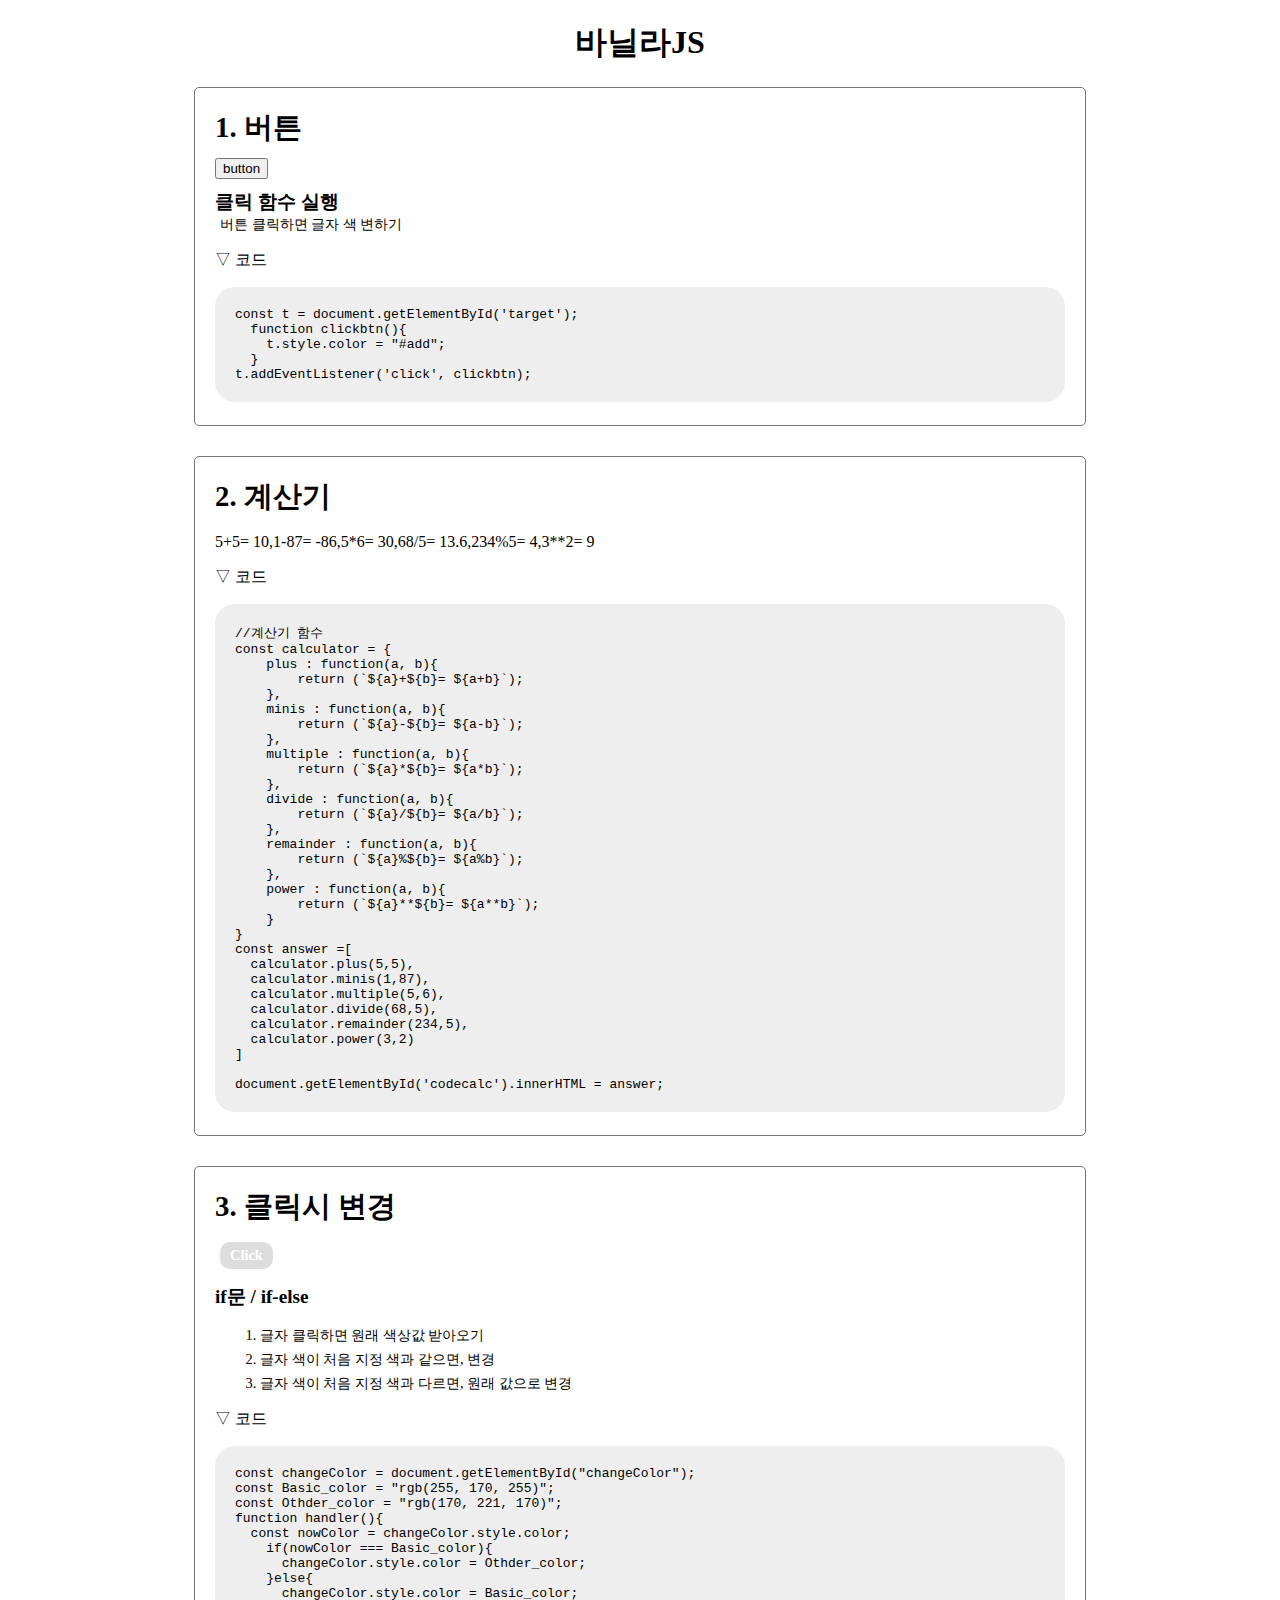
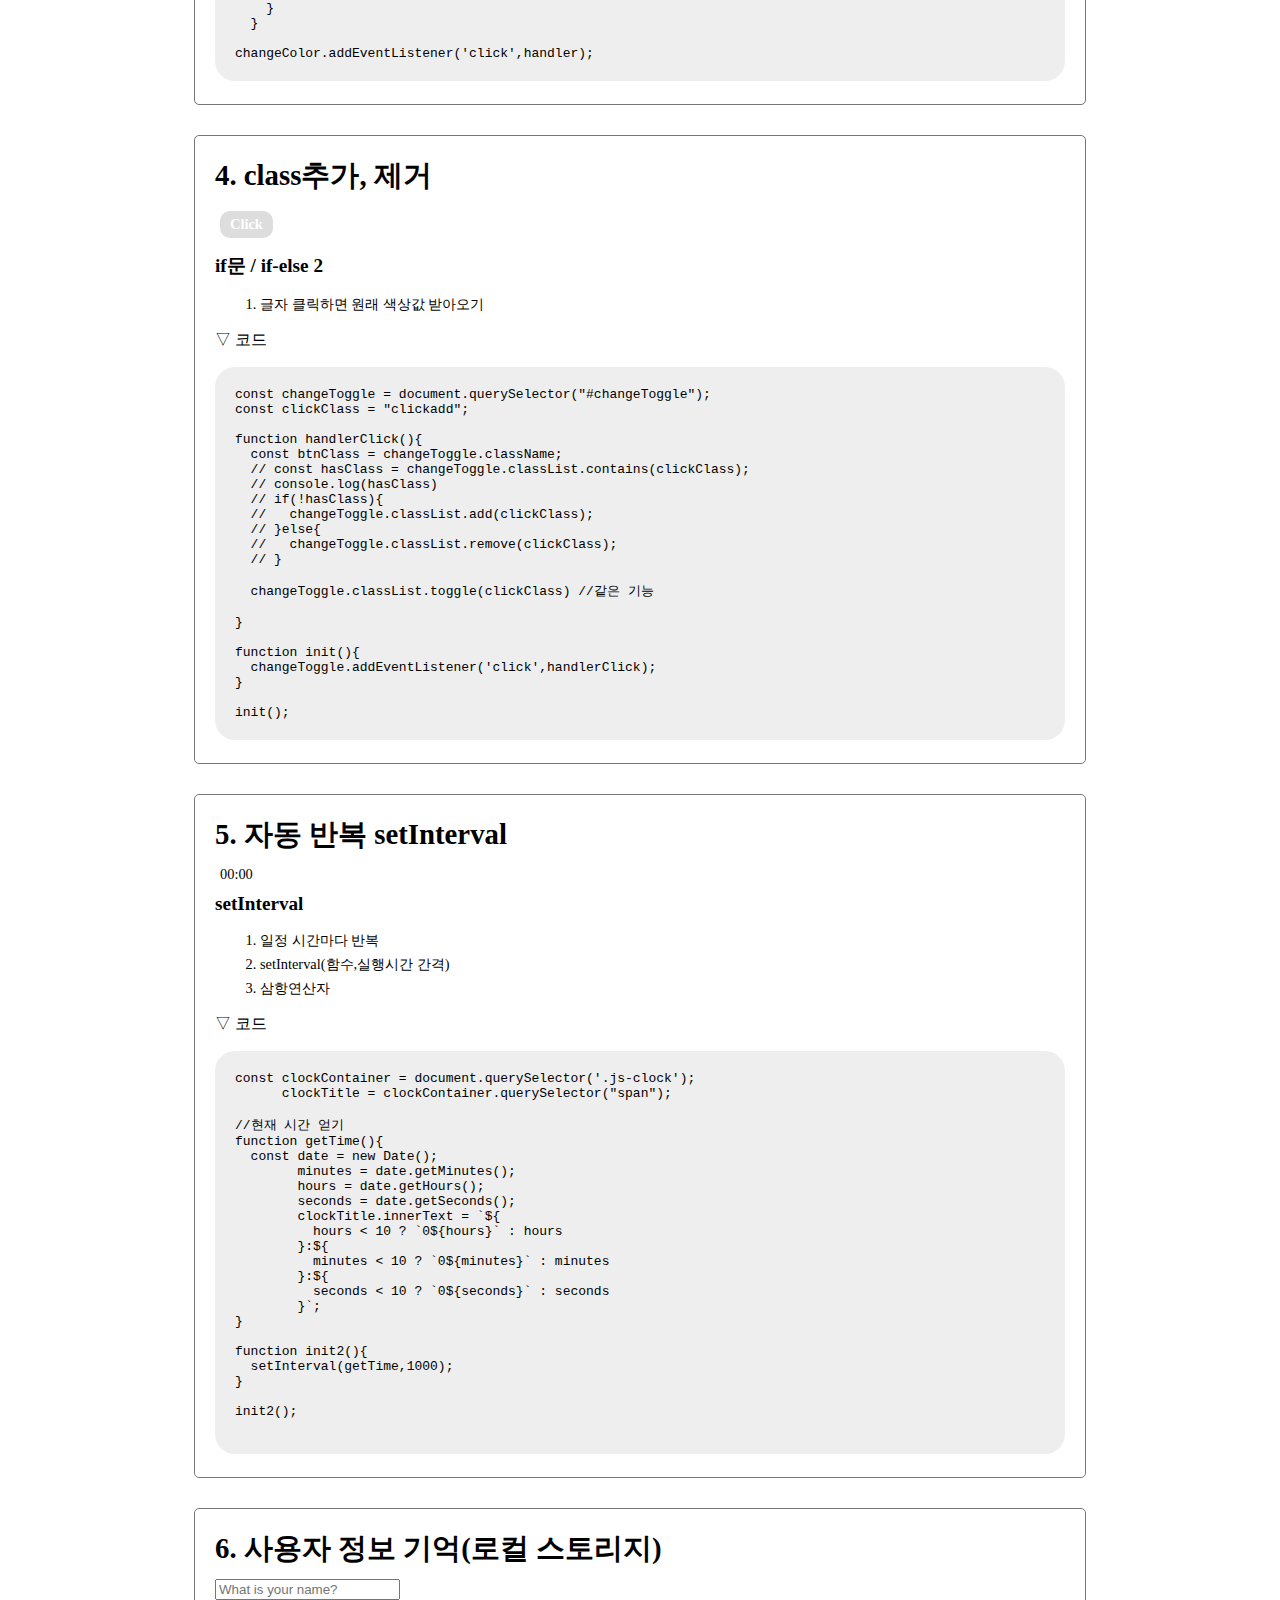
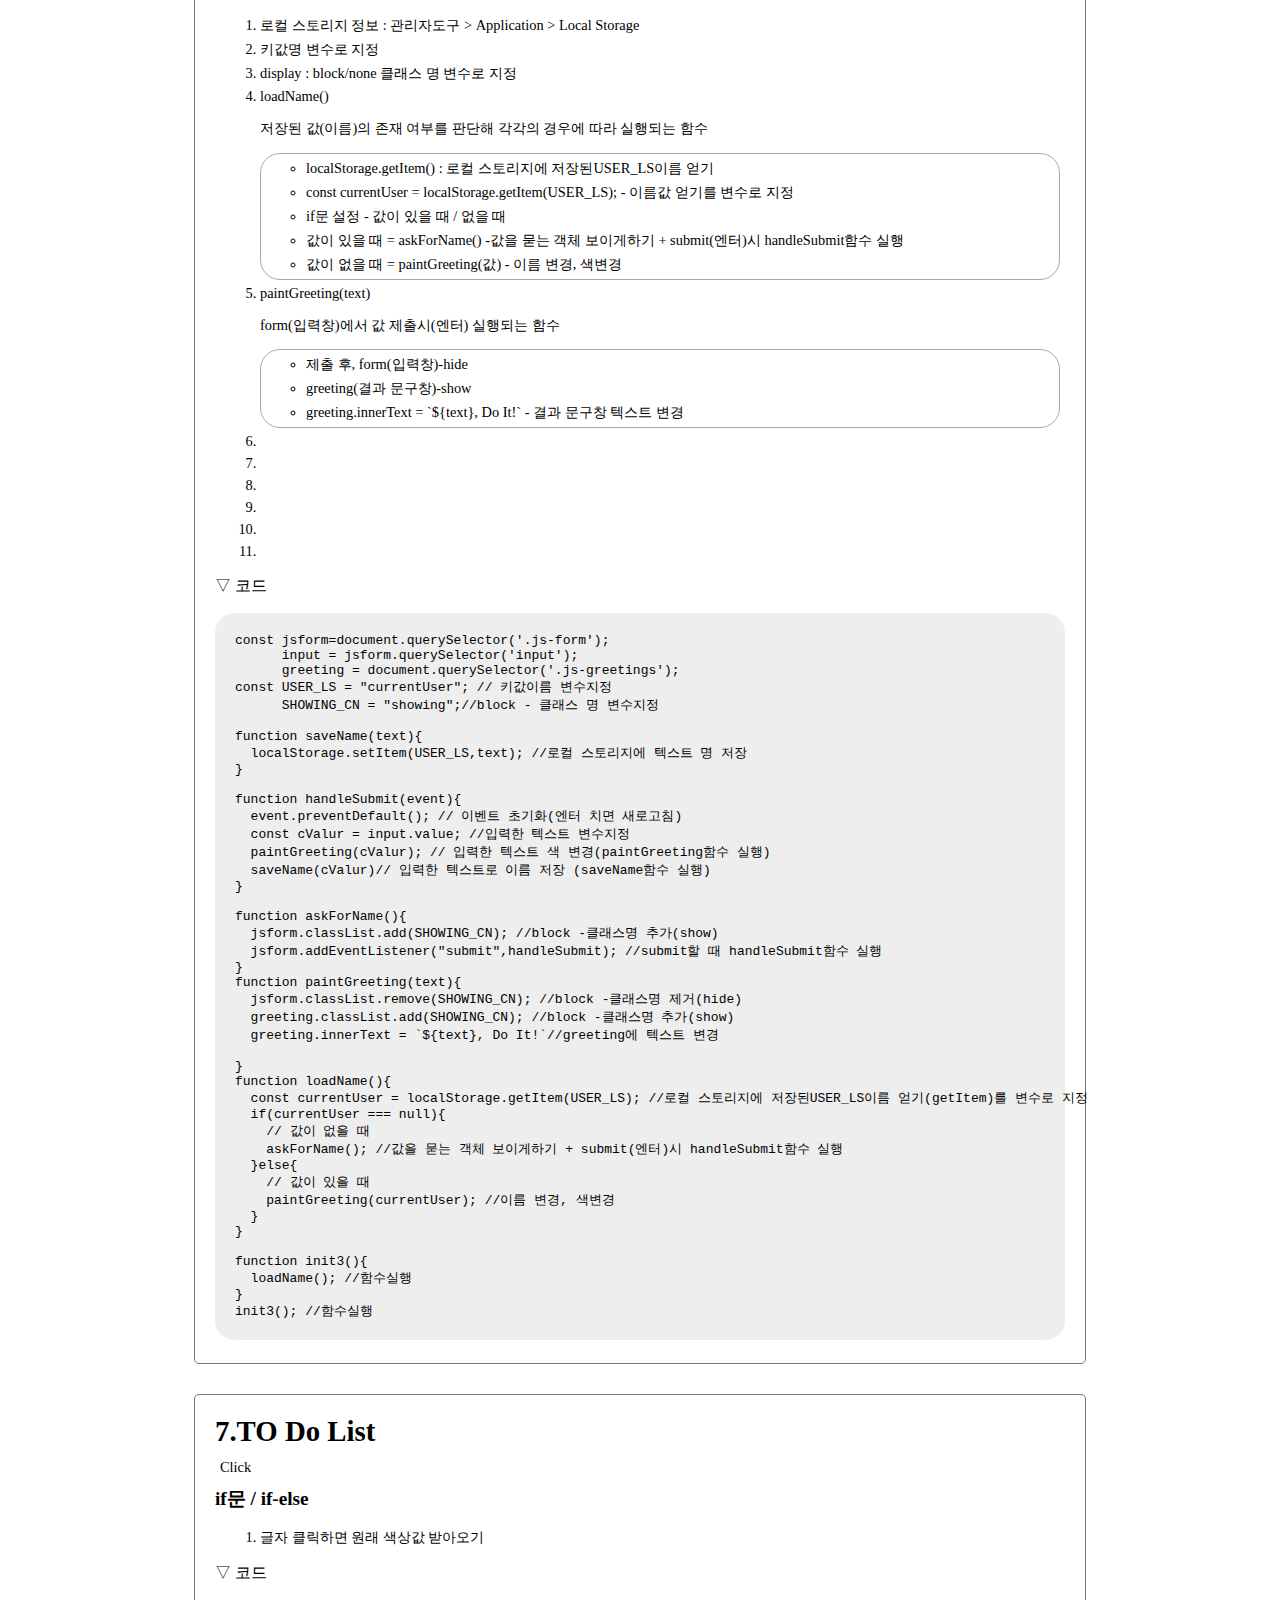
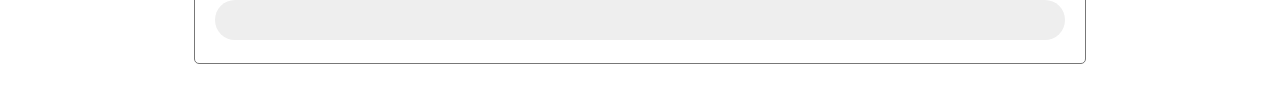
==== Theory/nomad_theory.html @ 15ff44de "thory add" ====
<!DOCTYPE html>
<html lang="en">
<head>
  <meta charset="UTF-8">
  <meta name="viewport" content="width=device-width, initial-scale=1.0">
  <title>바닐라JS - 노마드</title>
  <style>
    h1{text-align: center;}
    .box{max-width:850px; margin:auto; border:1px solid #777; padding:10px 20px; border-radius: 5px; margin-bottom:30px;}
    .box h2{font-size:1.8rem; margin:10px 0;}
    /* .box p{font-weight: bold; font-size:1.3rem} */
    .box span,.box li{font-size:0.9rem; margin:5px;}
    .box p.note{font-weight:bold;font-size:1.2rem; margin:10px 0 0;}
    .hideSlide{height:auto; transition:all .5s ease;}
    .hideSlide.hide{height:0; overflow: hidden;}
    .hideSlide pre{padding:20px; background-color:#eee; border-radius: 20px;}
    .btn{display:inline-block; padding:5px 10px;font-weight:bold; color:#fff; cursor:pointer; border-radius: 10px; background-color:#ddd; transition: all .5s ease;}
    .clickadd{background-color:#f76;}
    .form,.greetings{display:none;}
    .showing{display:block;}
    
  </style>
</head>
<body>
<h1>바닐라JS</h1>
<div class="box">
  <h2>1. 버튼</h2>
  <input type="button" id="target" value="button" />
  <p class="note">클릭 함수 실행</p>
  <span>버튼 클릭하면 글자 색 변하기</span>
  <p class="slideToggle">▽ 코드</p>
  <div class="hideSlide">
    <pre>
const t = document.getElementById('target');
  function clickbtn(){
    t.style.color = "#add";
  }
t.addEventListener('click', clickbtn);</pre>
  </div>
</div>
<div class="box">
  <h2>2. 계산기</h2>
  <!-- <div style="max-width:117px; padding:0 15px; border:1px solid #aaa; border-radius: 10px; box-sizing: border-box;">
    <p>
      <input type="button" value="1" class="calbtn calcul1">
      <input type="button" value="2" class="calbtn calcul2">
      <input type="button" value="3" class="calbtn calcul3"><br/>
      <input type="button" value="4" class="calbtn calcul4">
      <input type="button" value="5" class="calbtn calcul5">
      <input type="button" value="6" class="calbtn calcul6"><br/>
      <input type="button" value="7" class="calbtn calcul7">
      <input type="button" value="8" class="calbtn calcul8">
      <input type="button" value="9" class="calbtn calcul9"><br/>
      <input type="button" value="0" class="calbtn calcul0"><br/>
      <input type="text" class="caltext" style="width:74px;">
    </p>
  </div> -->
  <p id="codecalc">test</p>
  <p class="slideToggle">▽ 코드</p>
  <div class="hideSlide">
    <pre>
//계산기 함수
const calculator = {
    plus : function(a, b){
        return (`${a}+${b}= ${a+b}`);
    },
    minis : function(a, b){
        return (`${a}-${b}= ${a-b}`);
    },
    multiple : function(a, b){
        return (`${a}*${b}= ${a*b}`);
    },
    divide : function(a, b){
        return (`${a}/${b}= ${a/b}`);
    },
    remainder : function(a, b){
        return (`${a}%${b}= ${a%b}`);
    },
    power : function(a, b){
        return (`${a}**${b}= ${a**b}`);
    }
}
const answer =[
  calculator.plus(5,5),
  calculator.minis(1,87),
  calculator.multiple(5,6),
  calculator.divide(68,5),
  calculator.remainder(234,5),
  calculator.power(3,2)
]

document.getElementById('codecalc').innerHTML = answer;</pre>
  </div>
</div>
<div class="box">
  <h2>3. 클릭시 변경</h2>
  <span id="changeColor" class="btn">Click</span>
  <p class="note">if문 / if-else</p>
  <ol>
    <li>글자 클릭하면 원래 색상값 받아오기</li>
    <li>글자 색이 처음 지정 색과 같으면, 변경</li>
    <li>글자 색이 처음 지정 색과 다르면, 원래 값으로 변경</li>
  </ol>
  <p class="slideToggle">▽ 코드</p>
  <div class="hideSlide">
    <pre>
const changeColor = document.getElementById("changeColor");
const Basic_color = "rgb(255, 170, 255)";
const Othder_color = "rgb(170, 221, 170)";
function handler(){
  const nowColor = changeColor.style.color;
    if(nowColor === Basic_color){
      changeColor.style.color = Othder_color;
    }else{
      changeColor.style.color = Basic_color;
    }
  }
  
changeColor.addEventListener('click',handler);</pre>
  </div>
</div>
<div class="box">
  <h2>4. class추가, 제거</h2>
  <span id="changeToggle" class="btn">Click</span>
  <p class="note">if문 / if-else 2 </p>
  <ol>
    <li>글자 클릭하면 원래 색상값 받아오기</li>
  </ol>
  <p class="slideToggle">▽ 코드</p>
  <div class="hideSlide">
    <pre>
const changeToggle = document.querySelector("#changeToggle");
const clickClass = "clickadd";

function handlerClick(){
  const btnClass = changeToggle.className;
  // const hasClass = changeToggle.classList.contains(clickClass);
  // console.log(hasClass)
  // if(!hasClass){
  //   changeToggle.classList.add(clickClass);
  // }else{
  //   changeToggle.classList.remove(clickClass);
  // }

  changeToggle.classList.toggle(clickClass) //같은 기능

}

function init(){
  changeToggle.addEventListener('click',handlerClick);
}

init();</pre>
  </div>
</div>
<div class="box js-clock">
  <h2>5. 자동 반복 setInterval</h2>
  <span class="js-clock">00:00</span>
  <p class="note">setInterval </p>
  <ol>
    <li>일정 시간마다 반복</li>
    <li>setInterval(함수,실행시간 간격)</li>
    <li>삼항연산자</li>
  </ol>
  <p class="slideToggle">▽ 코드</p>
  <div class="hideSlide">
    <pre>
const clockContainer = document.querySelector('.js-clock');
      clockTitle = clockContainer.querySelector("span");

//현재 시간 얻기
function getTime(){
  const date = new Date();
        minutes = date.getMinutes();
        hours = date.getHours();
        seconds = date.getSeconds();
        clockTitle.innerText = `${
          hours < 10 ? `0${hours}` : hours
        }:${
          minutes < 10 ? `0${minutes}` : minutes
        }:${
          seconds < 10 ? `0${seconds}` : seconds
        }`;
}

function init2(){
  setInterval(getTime,1000);
}

init2();

</pre>
  </div>
</div>
<div class="box">
  <h2>6. 사용자 정보 기억(로컬 스토리지)</h2>
    <form class="js-form form">
      <input type="text" placeholder="What is your name?">
    </form>
    <h4 class="js-greetings greetings">t</h4>
  <ol>
    <li>로컬 스토리지 정보 : 관리자도구 > Application > Local Storage</li>
    <li>키값명 변수로 지정</li>
    <li>display : block/none 클래스 명 변수로 지정</li>
    <li>loadName()
      <p>저장된 값(이름)의 존재 여부를 판단해 각각의 경우에 따라 실행되는 함수</p>
      <ul style="border:1px solid #aaa; border-radius: 20px;">
        <li>localStorage.getItem() : 로컬 스토리지에 저장된USER_LS이름 얻기</li>
        <li>const currentUser = localStorage.getItem(USER_LS); - 이름값 얻기를 변수로 지정</li>
        <li>if문 설정 - 값이 있을 때 / 없을 때</li>
        <li>값이 있을 때 = askForName() -값을 묻는 객체 보이게하기 + submit(엔터)시 handleSubmit함수 실행</li>
        <li>값이 없을 때 = paintGreeting(값) - 이름 변경, 색변경 </li>
      </ul>
    </li>
    <li> paintGreeting(text)
      <p>form(입력창)에서 값 제출시(엔터) 실행되는 함수</p>
      <ul style="border:1px solid #aaa; border-radius: 20px;">
        <li>제출 후, form(입력창)-hide</li>
        <li> greeting(결과 문구창)-show</li>
        <li>greeting.innerText = `${text}, Do It!` - 결과 문구창 텍스트 변경</li>
      </ul>
    </li>
    <li></li>
    <li></li>
    <li></li>
    <li></li>
    <li></li>
    <li></li>
  </ol>
  <p class="slideToggle">▽ 코드</p>
  <div class="hideSlide">
    <pre>
const jsform=document.querySelector('.js-form');
      input = jsform.querySelector('input');
      greeting = document.querySelector('.js-greetings');
const USER_LS = "currentUser"; // 키값이름 변수지정
      SHOWING_CN = "showing";//block - 클래스 명 변수지정

function saveName(text){
  localStorage.setItem(USER_LS,text); //로컬 스토리지에 텍스트 명 저장
}

function handleSubmit(event){
  event.preventDefault(); // 이벤트 초기화(엔터 치면 새로고침)
  const cValur = input.value; //입력한 텍스트 변수지정
  paintGreeting(cValur); // 입력한 텍스트 색 변경(paintGreeting함수 실행)
  saveName(cValur)// 입력한 텍스트로 이름 저장 (saveName함수 실행)
}     

function askForName(){
  jsform.classList.add(SHOWING_CN); //block -클래스명 추가(show)
  jsform.addEventListener("submit",handleSubmit); //submit할 때 handleSubmit함수 실행
}
function paintGreeting(text){
  jsform.classList.remove(SHOWING_CN); //block -클래스명 제거(hide)
  greeting.classList.add(SHOWING_CN); //block -클래스명 추가(show)
  greeting.innerText = `${text}, Do It!`//greeting에 텍스트 변경

}
function loadName(){
  const currentUser = localStorage.getItem(USER_LS); //로컬 스토리지에 저장된USER_LS이름 얻기(getItem)를 변수로 지정
  if(currentUser === null){
    // 값이 없을 때
    askForName(); //값을 묻는 객체 보이게하기 + submit(엔터)시 handleSubmit함수 실행
  }else{
    // 값이 있을 때
    paintGreeting(currentUser); //이름 변경, 색변경
  }
}

function init3(){
  loadName(); //함수실행
}
init3(); //함수실행
</pre>
  </div>
</div>
<div class="box">
  <h2>7.TO Do List</h2>
  <span>Click</span>
  <p class="note">if문 / if-else</p>
  <ol>
    <li>글자 클릭하면 원래 색상값 받아오기</li>
  </ol>
  <p class="slideToggle">▽ 코드</p>
  <div class="hideSlide">
    <pre>
</pre>
  </div>
</div>
<script>
// 1. 버튼 함수
const t = document.getElementById('target');
  function clickbtn(){
      t.style.color = "#add";
  }
  t.addEventListener('click', clickbtn);

// 2. 계산기 함수
const calculator = {
    plus : function(a, b){
        return (`${a}+${b}= ${a+b}`);
    },
    minis : function(a, b){
        return (`${a}-${b}= ${a-b}`);
    },
    multiple : function(a, b){
        return (`${a}*${b}= ${a*b}`);
    },
    divide : function(a, b){
        return (`${a}/${b}= ${a/b}`);
    },
    remainder : function(a, b){
        return (`${a}%${b}= ${a%b}`);
    },
    power : function(a, b){
        return (`${a}**${b}= ${a**b}`);
    }
}
// const calbtn = document.getElementsByClassName('calbtn')
// const caltext = document.getElementsByClassName('caltext')
//   function calculClick(){
//     console.log('test')
//   }
// calbtn.addEventListener('click',calculClick);
const answer =[
  calculator.plus(5,5),
  calculator.minis(1,87),
  calculator.multiple(5,6),
  calculator.divide(68,5),
  calculator.remainder(234,5),
  calculator.power(3,2)
]
document.getElementById('codecalc').innerHTML = answer;
//prompt 조건문
// const question = prompt("How old are you?");
// if(question > 19){
//   alert("ok");
// }else{
//   alert("no");
// }

// 3. if문 함수
const changeColor = document.getElementById("changeColor");
const Basic_color = "rgb(51, 90, 219)";
const Othder_color = "rgb(255, 152, 0)";
function handler(){
    const nowColor = changeColor.style.backgroundColor;
    if(nowColor === Basic_color){
      changeColor.style.backgroundColor = Othder_color;
    }else{
      changeColor.style.backgroundColor = Basic_color;
    }
  }
changeColor.addEventListener('click',handler);

// 4. 클래스추가
const changeToggle = document.querySelector("#changeToggle");
const clickClass = "clickadd";

function handlerClick(){
  const btnClass = changeToggle.className;
  // const hasClass = changeToggle.classList.contains(clickClass);
  // console.log(hasClass)
  // if(!hasClass){
  //   changeToggle.classList.add(clickClass);
  // }else{
  //   changeToggle.classList.remove(clickClass);
  // }
  changeToggle.classList.toggle(clickClass); //같은 기능
}

function init(){
  changeToggle.addEventListener('click',handlerClick);
}
init();

// 5. 시계
const clockContainer = document.querySelector('.js-clock');
      clockTitle = clockContainer.querySelector("span");
      //현재 시간 얻기
function getTime(){
  const date = new Date();
        minutes = date.getMinutes();
        hours = date.getHours();
        seconds = date.getSeconds();
        clockTitle.innerText = `${
          hours < 10 ? `0${hours}` : hours
        }:${
          minutes < 10 ? `0${minutes}` : minutes
        }:${
          seconds < 10 ? `0${seconds}` : seconds
        }`;
}      

function init2(){
  setInterval(getTime,1000);
}
init2();

// 6. 사용자 정보 기억
const jsform=document.querySelector('.js-form');
      input = jsform.querySelector('input');
      greeting = document.querySelector('.js-greetings');
const USER_LS = "currentUser"; // 키값이름
      SHOWING_CN = "showing";

function saveName(text){
  localStorage.setItem(USER_LS,text)
}

function handleSubmit(event){
  event.preventDefault();
  const cValur = input.value;
  paintGreeting(cValur);
  saveName(cValur)
}
function askForName(){
  jsform.classList.add(SHOWING_CN);
  jsform.addEventListener("submit",handleSubmit);
}
function paintGreeting(text){
  jsform.classList.remove(SHOWING_CN);
  greeting.classList.add(SHOWING_CN);
  greeting.innerText = `${text}, Do It!`

}
function loadName(){
  const currentUser = localStorage.getItem(USER_LS);
  if(currentUser === null){
    // 값이 없을 때
    askForName();
    console.log('test')
  }else{
    // 값이 있을 때
    paintGreeting(currentUser);
    console.log('2')
  }
}

function init3(){
  loadName()
}
init3();

</script>
</body>
</html>
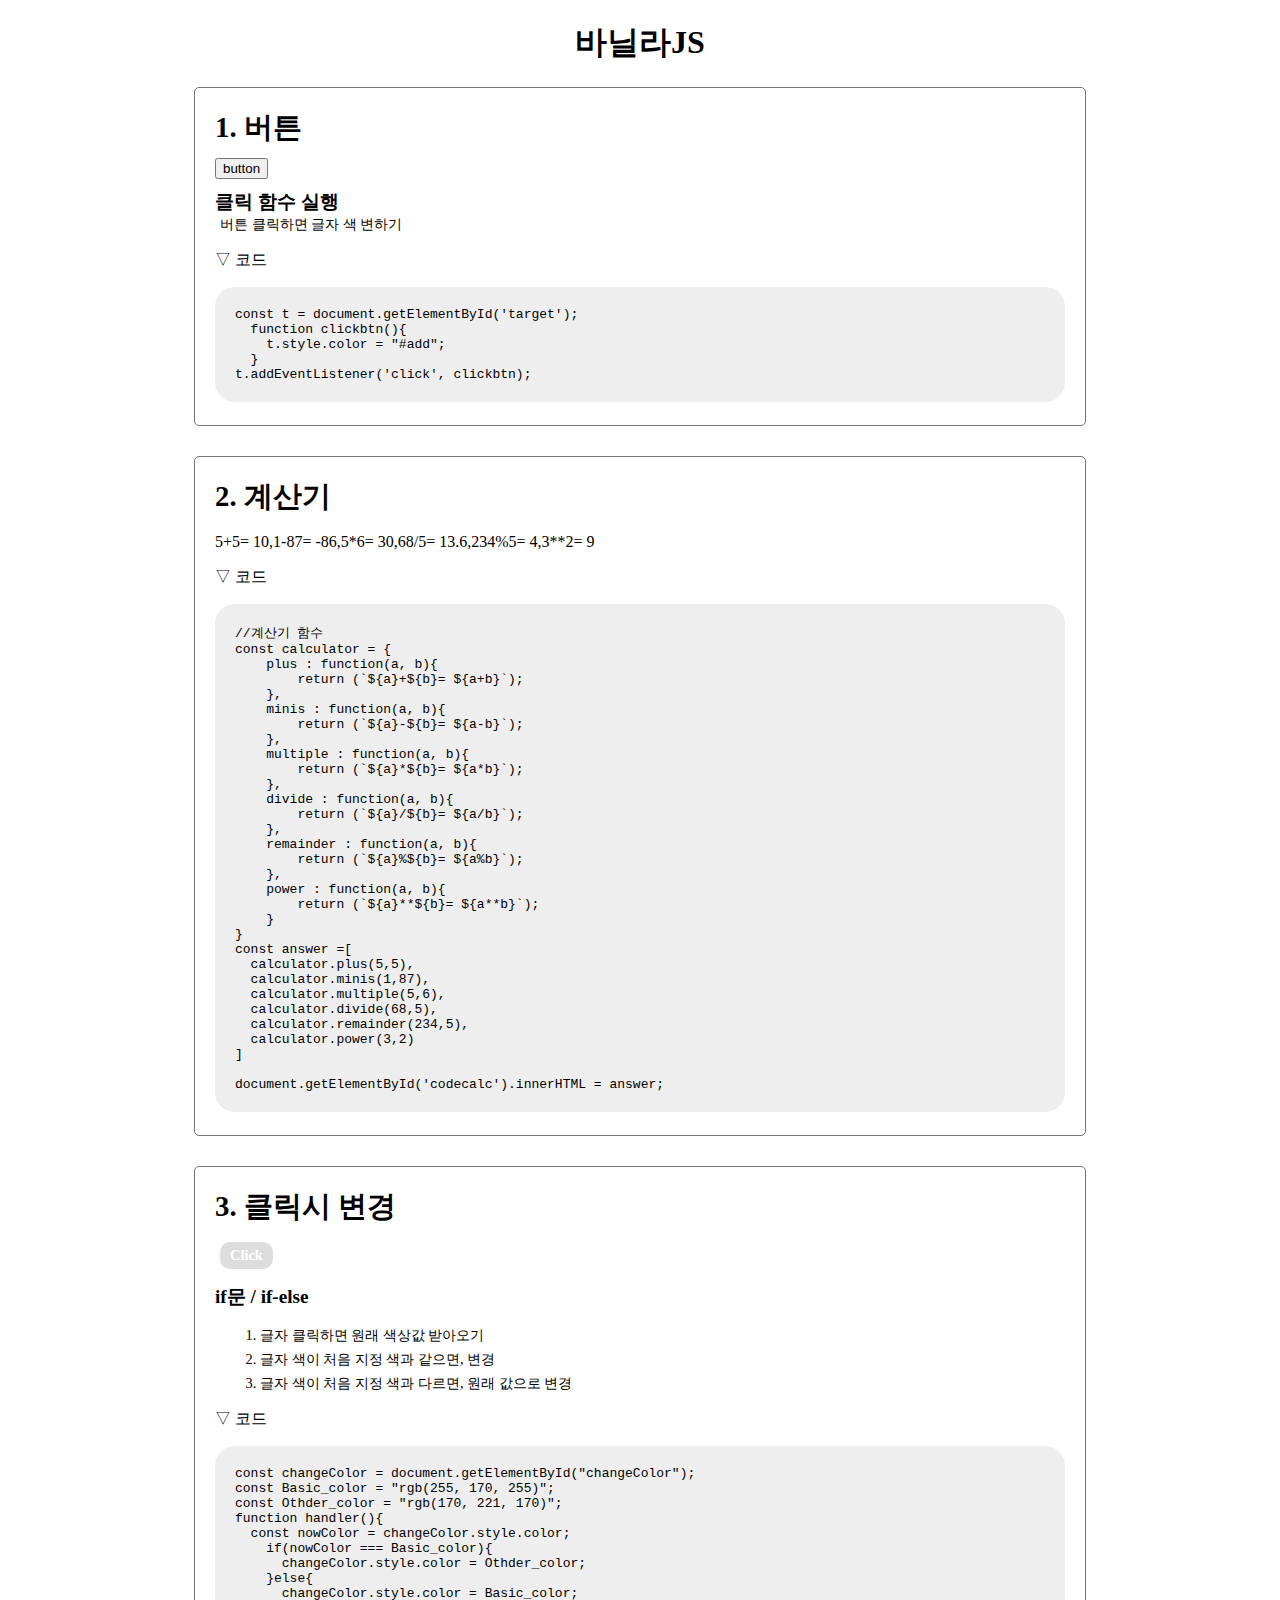
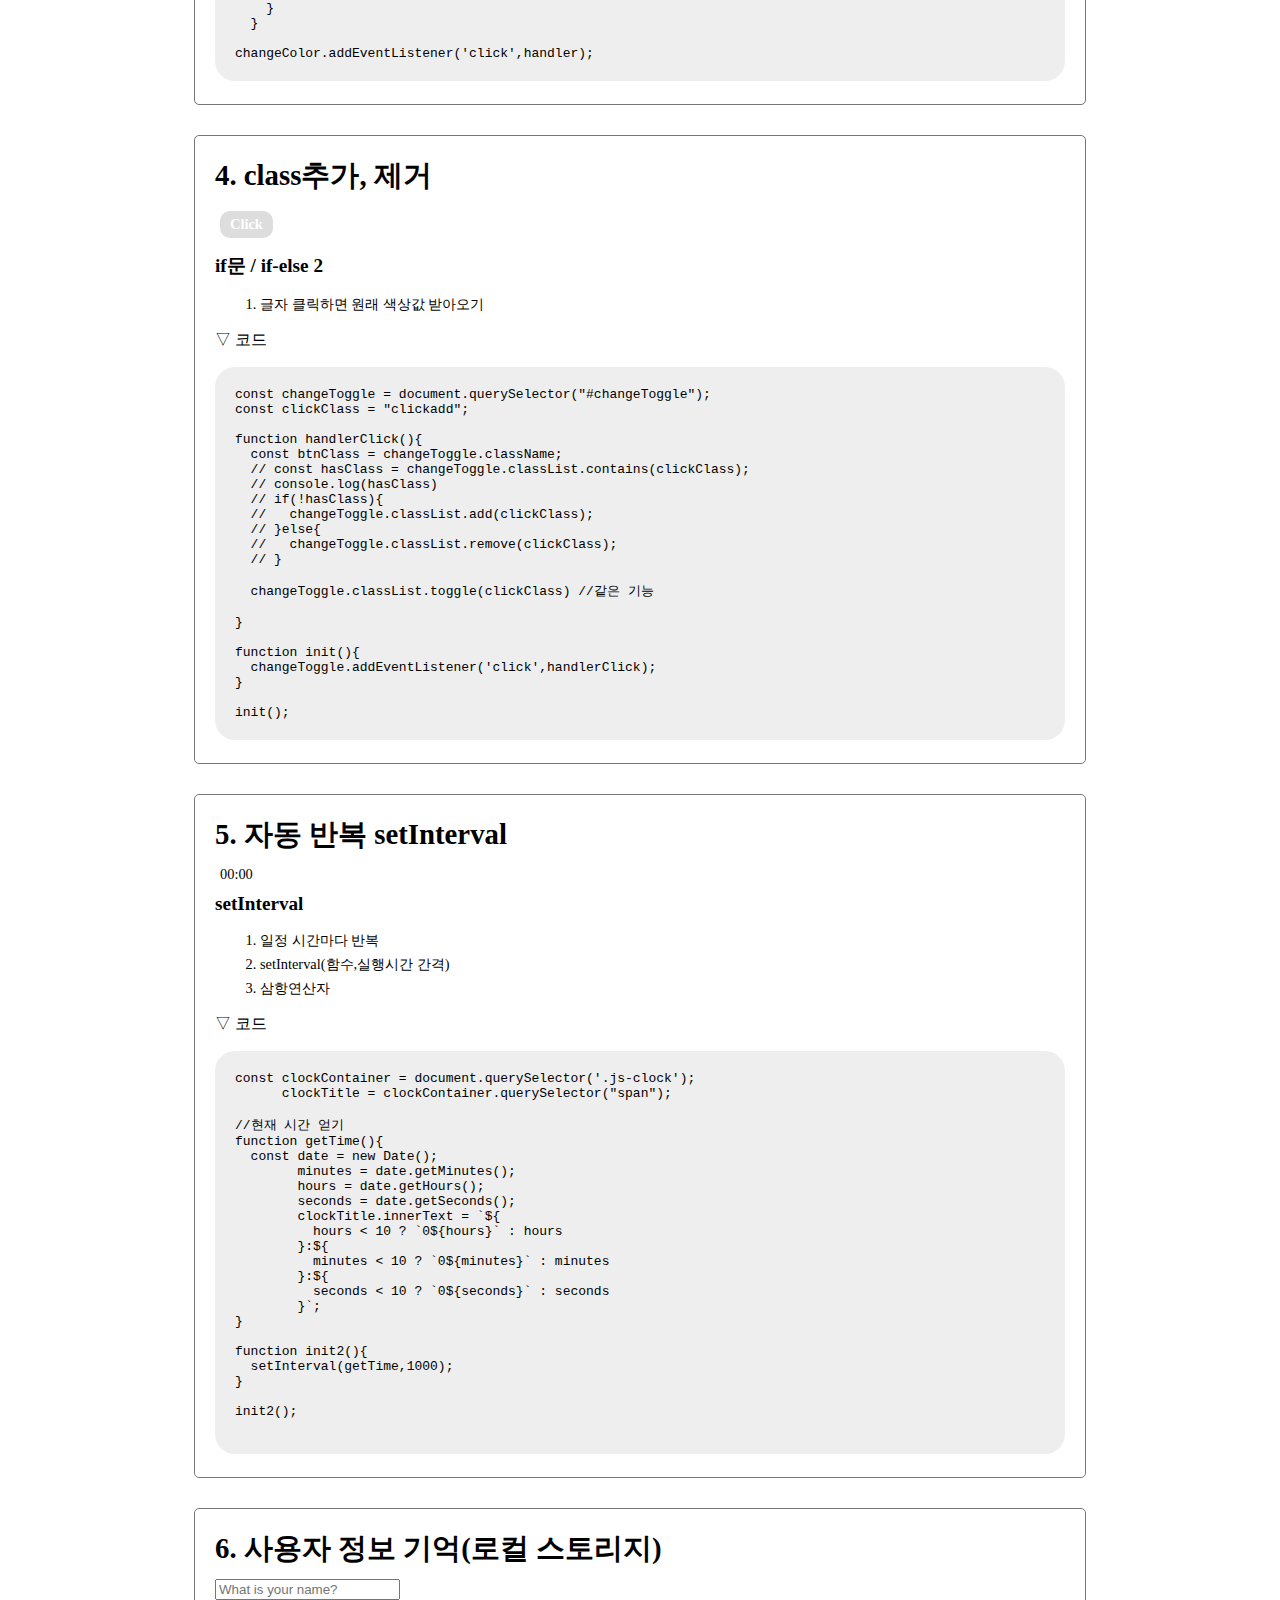
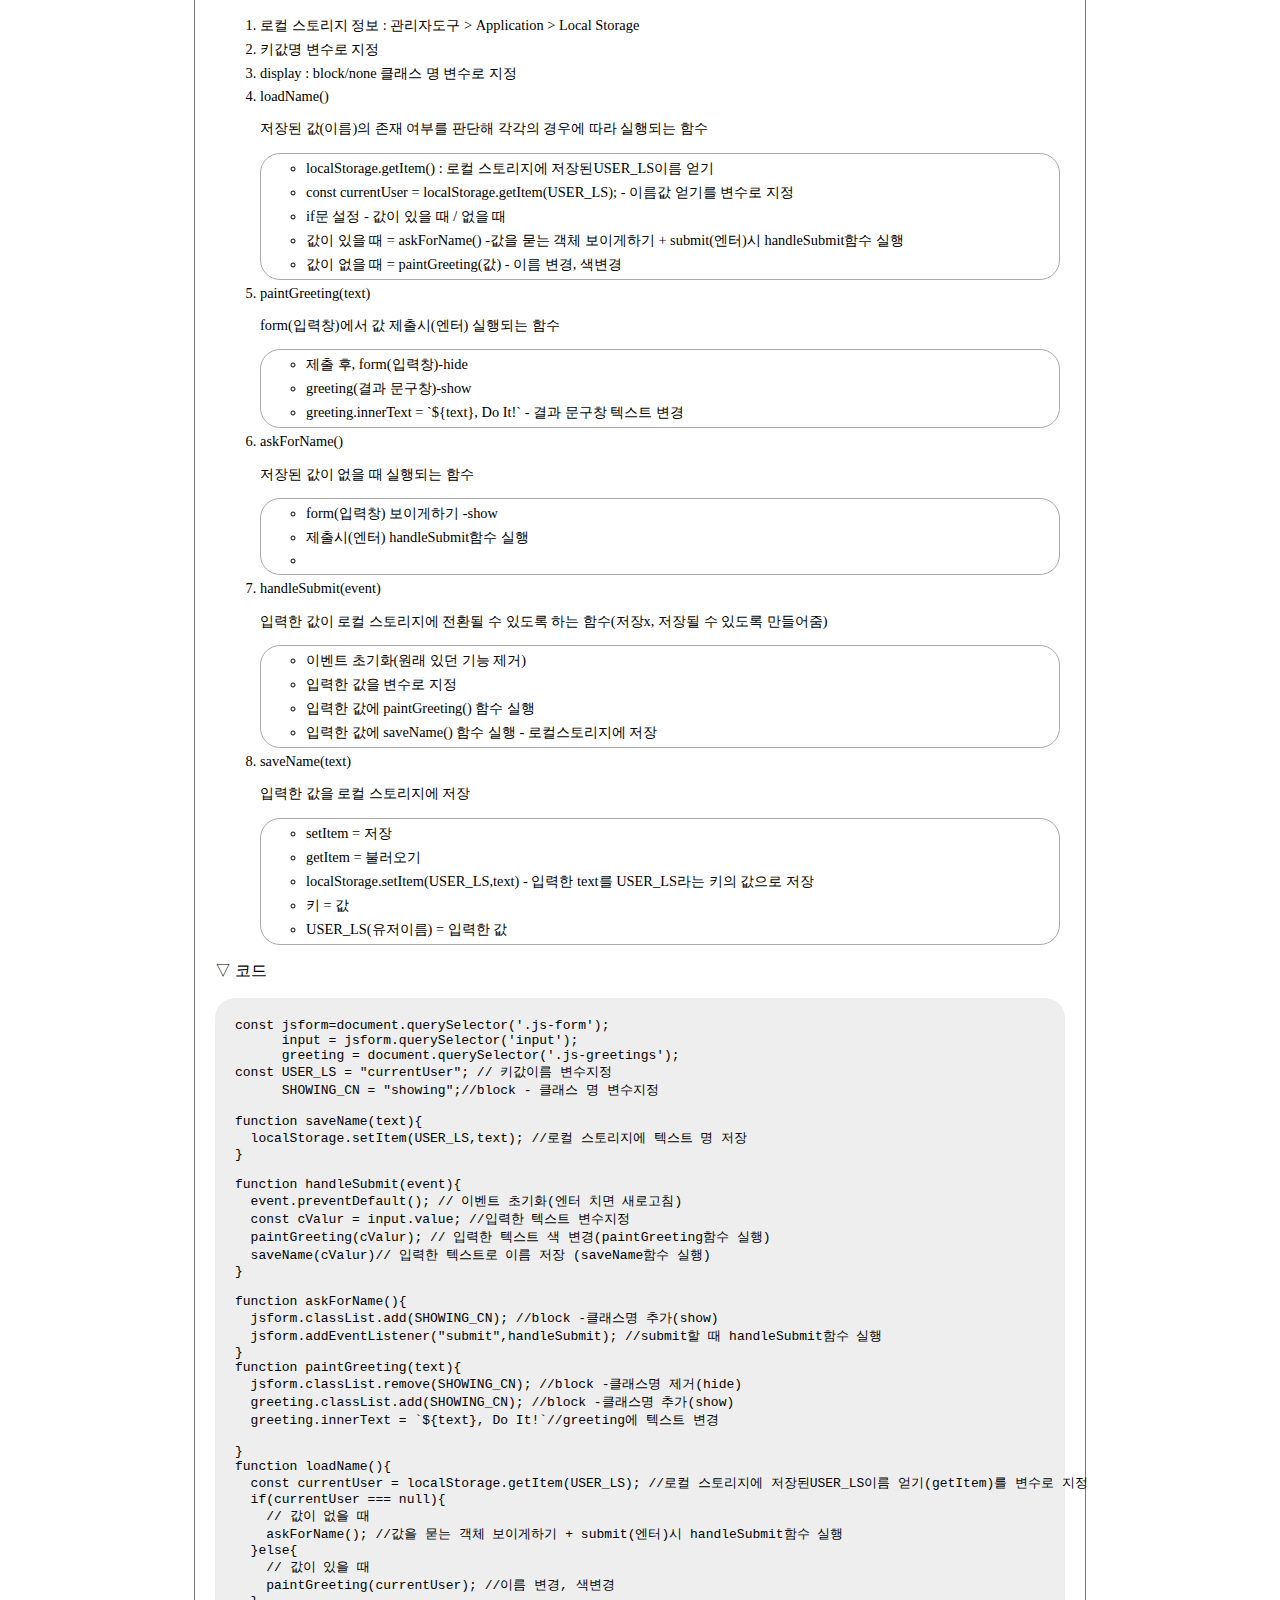
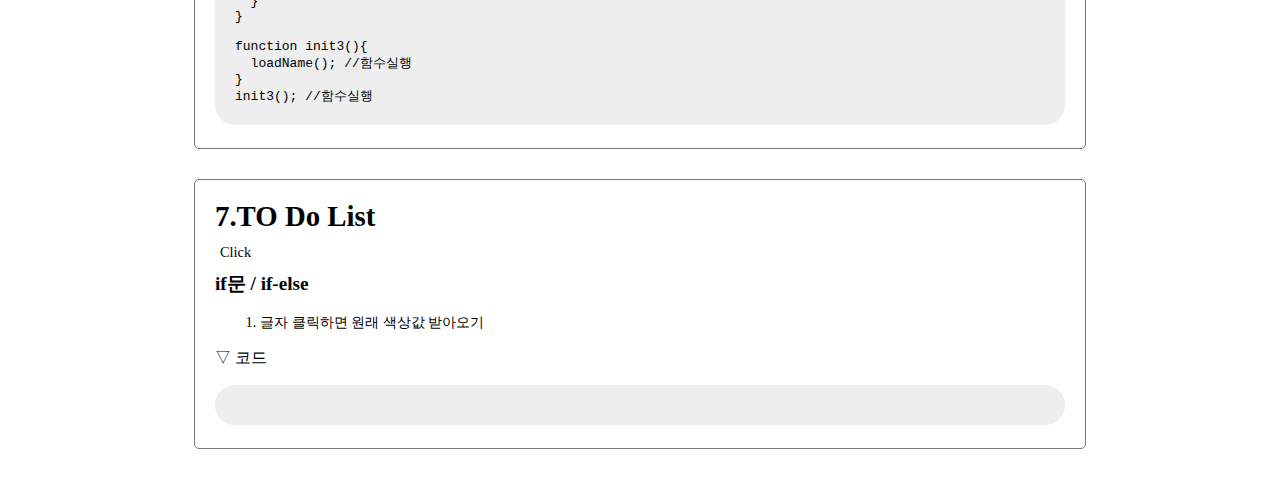
==== commit 7de8fec9: "add explanation" ====
--- a/Theory/nomad_theory.html
+++ b/Theory/nomad_theory.html
@@ -216,16 +216,37 @@
       <p>form(입력창)에서 값 제출시(엔터) 실행되는 함수</p>
       <ul style="border:1px solid #aaa; border-radius: 20px;">
         <li>제출 후, form(입력창)-hide</li>
-        <li> greeting(결과 문구창)-show</li>
+        <li>greeting(결과 문구창)-show</li>
         <li>greeting.innerText = `${text}, Do It!` - 결과 문구창 텍스트 변경</li>
       </ul>
     </li>
-    <li></li>
-    <li></li>
-    <li></li>
-    <li></li>
-    <li></li>
-    <li></li>
+    <li>askForName()
+      <p>저장된 값이 없을 때 실행되는 함수</p>
+      <ul style="border:1px solid #aaa; border-radius: 20px;">
+         <li>form(입력창) 보이게하기 -show</li>
+         <li>제출시(엔터) handleSubmit함수 실행</li>
+         <li></li>
+       </ul>
+    </li>
+    <li>handleSubmit(event)
+      <p>입력한 값이 로컬 스토리지에 전환될 수 있도록 하는 함수(저장x, 저장될 수 있도록 만들어줌)</p>
+      <ul style="border:1px solid #aaa; border-radius: 20px;">
+        <li>이벤트 초기화(원래 있던 기능 제거)</li>
+        <li>입력한 값을 변수로 지정</li>
+        <li>입력한 값에 paintGreeting() 함수 실행</li>
+        <li>입력한 값에 saveName() 함수 실행 - 로컬스토리지에 저장</li>
+      </ul>
+    </li>
+    <li>saveName(text)
+      <p>입력한 값을 로컬 스토리지에 저장</p>
+      <ul style="border:1px solid #aaa; border-radius: 20px;">
+        <li>setItem = 저장</li>
+        <li>getItem = 불러오기</li>
+        <li>localStorage.setItem(USER_LS,text) - 입력한 text를 USER_LS라는 키의 값으로 저장</li>
+        <li>키 = 값 </li>
+        <li>USER_LS(유저이름) = 입력한 값</li>
+      </ul>
+    </li>
   </ol>
   <p class="slideToggle">▽ 코드</p>
   <div class="hideSlide">
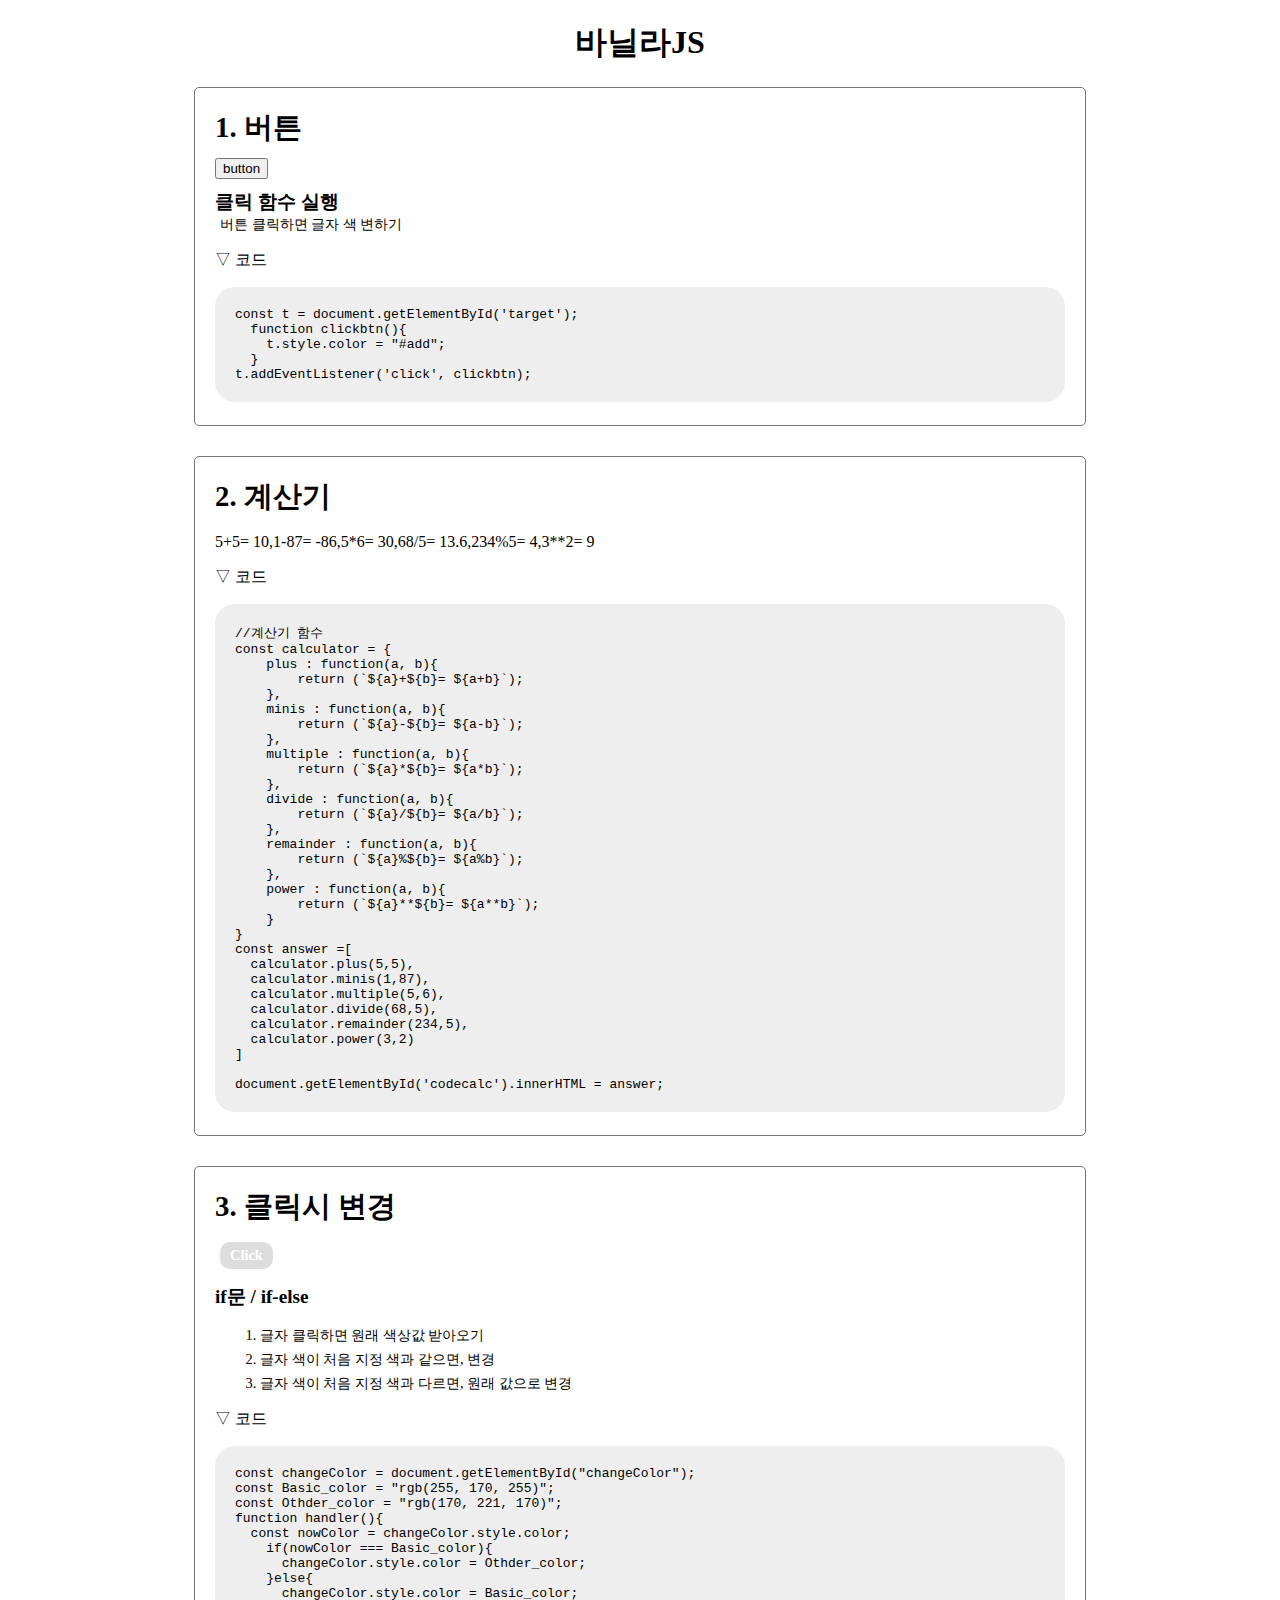
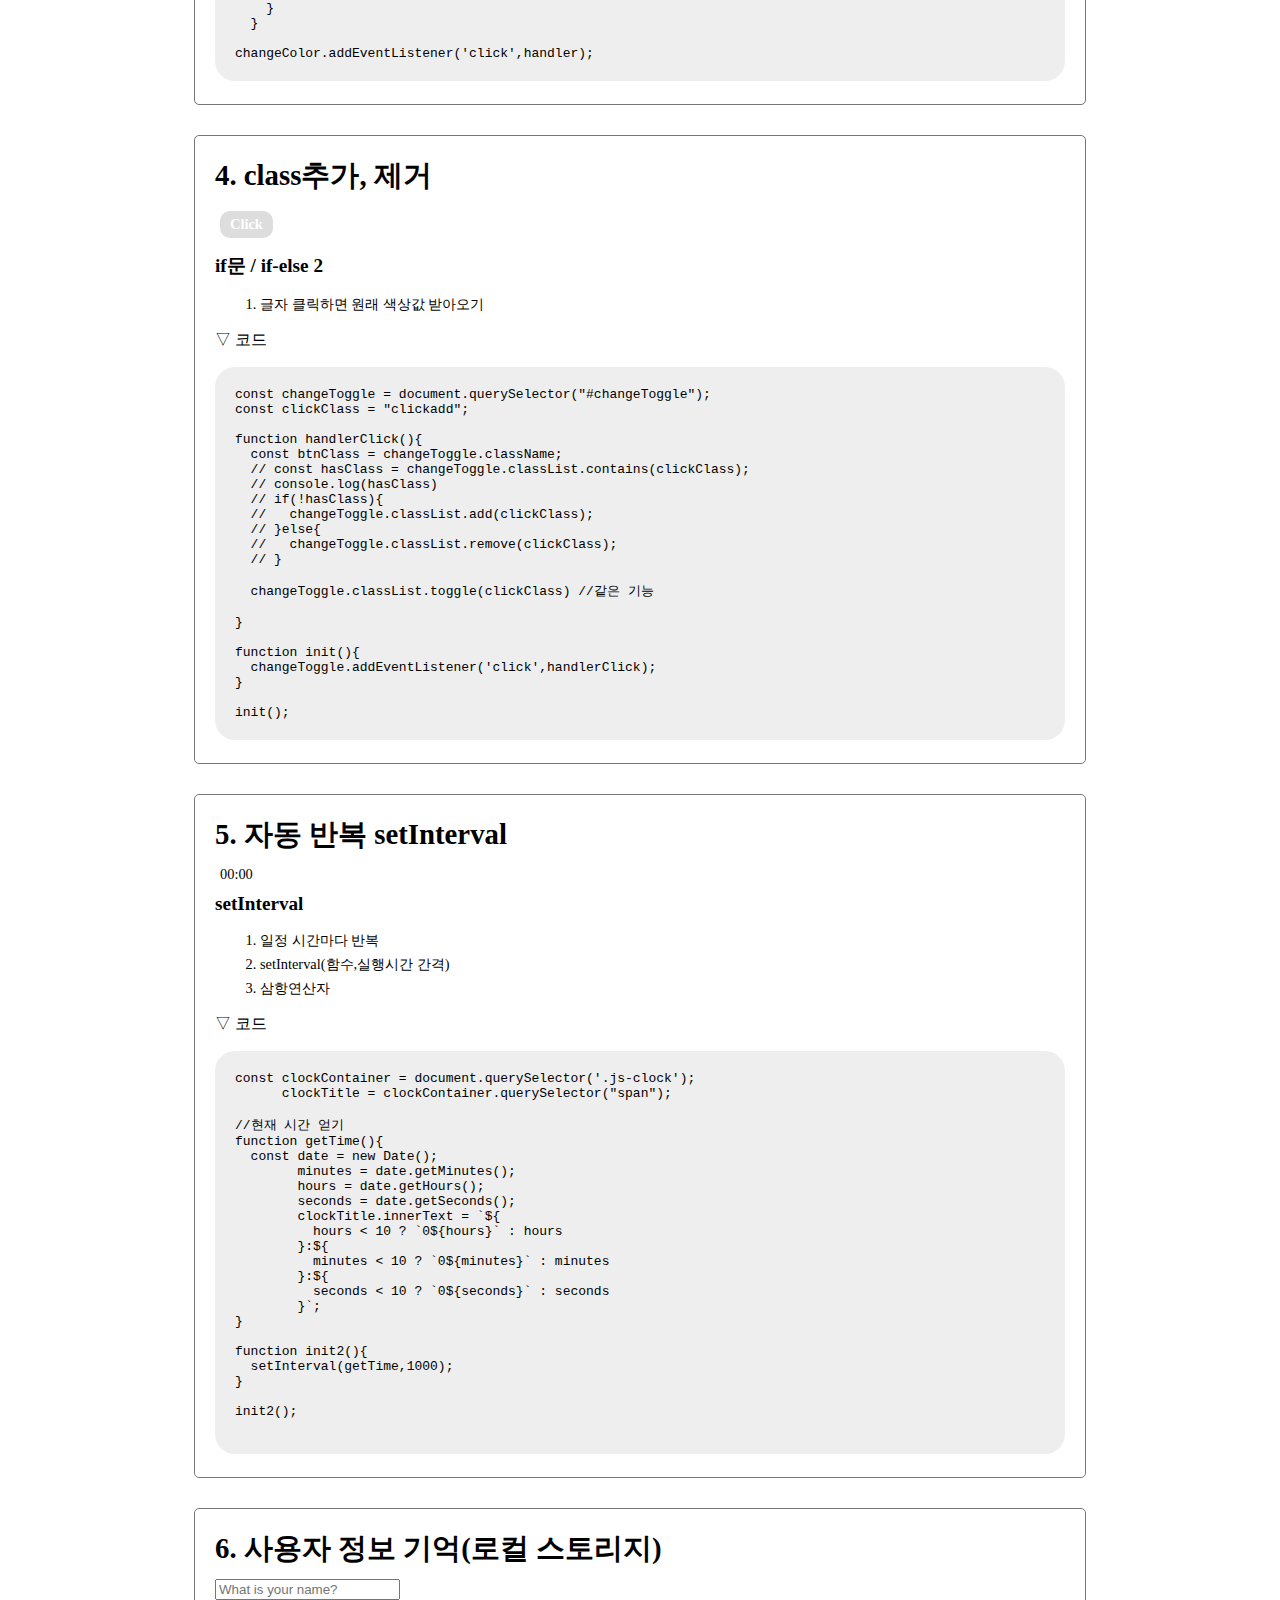
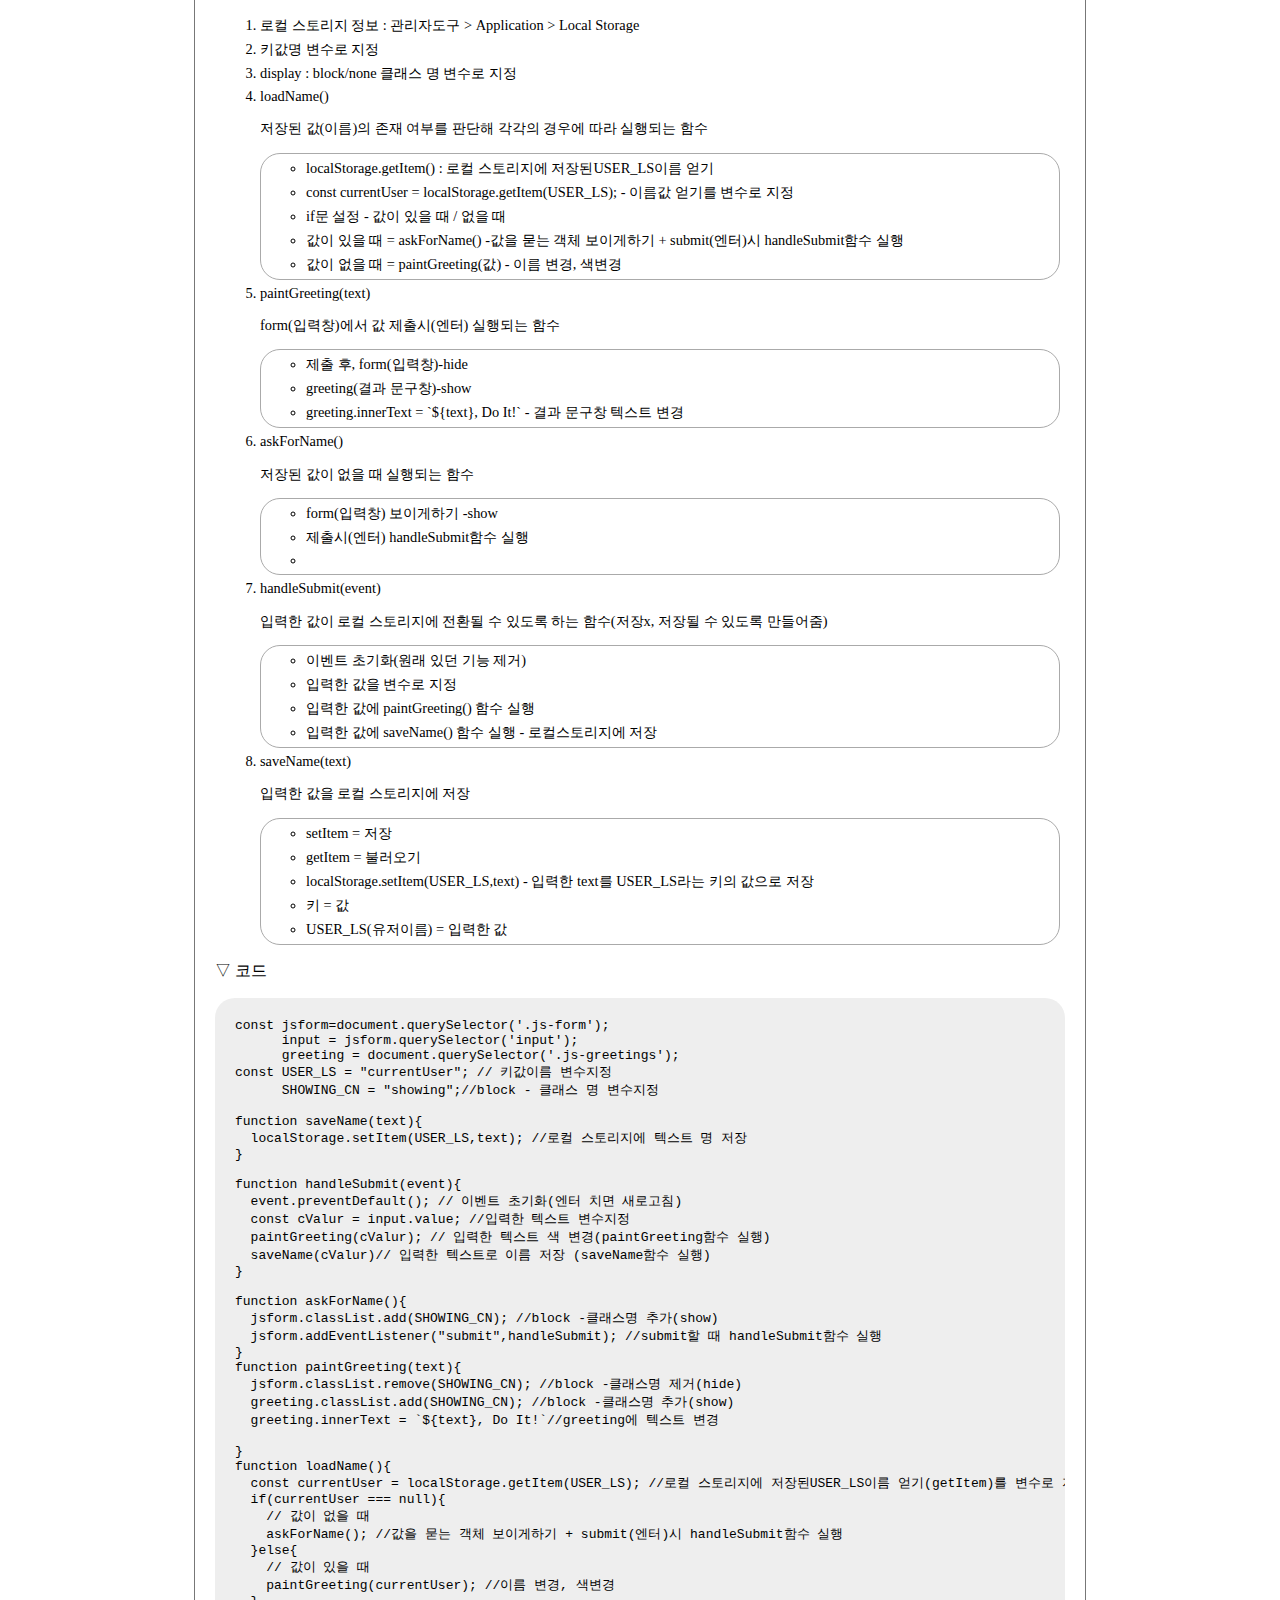
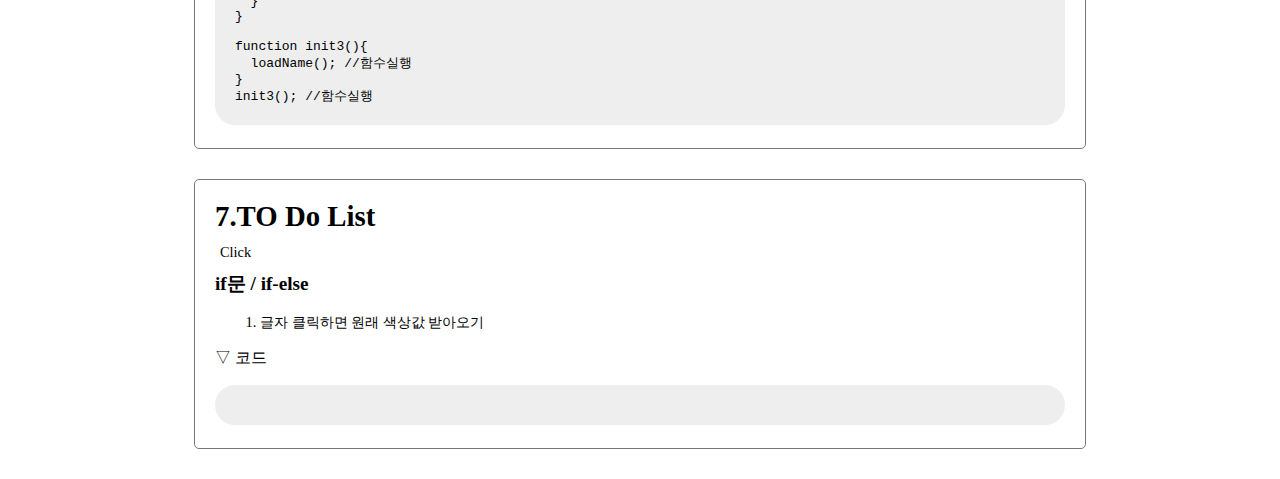
==== commit 1d558cf0: "add css" ====
--- a/Theory/nomad_theory.html
+++ b/Theory/nomad_theory.html
@@ -8,17 +8,15 @@
     h1{text-align: center;}
     .box{max-width:850px; margin:auto; border:1px solid #777; padding:10px 20px; border-radius: 5px; margin-bottom:30px;}
     .box h2{font-size:1.8rem; margin:10px 0;}
-    /* .box p{font-weight: bold; font-size:1.3rem} */
     .box span,.box li{font-size:0.9rem; margin:5px;}
     .box p.note{font-weight:bold;font-size:1.2rem; margin:10px 0 0;}
     .hideSlide{height:auto; transition:all .5s ease;}
     .hideSlide.hide{height:0; overflow: hidden;}
-    .hideSlide pre{padding:20px; background-color:#eee; border-radius: 20px;}
+    .hideSlide pre{padding:20px; background-color:#eee; border-radius: 20px; overflow-x: scroll;}
     .btn{display:inline-block; padding:5px 10px;font-weight:bold; color:#fff; cursor:pointer; border-radius: 10px; background-color:#ddd; transition: all .5s ease;}
     .clickadd{background-color:#f76;}
-    .form,.greetings{display:none;}
-    .showing{display:block;}
-    
+    .hiding,.form,.greetings{display:none;}
+    .showing{display:block;}    
   </style>
 </head>
 <body>
@@ -451,11 +449,11 @@
   if(currentUser === null){
     // 값이 없을 때
     askForName();
-    console.log('test')
+    console.log('test');
   }else{
     // 값이 있을 때
     paintGreeting(currentUser);
-    console.log('2')
+    console.log('2');
   }
 }
 
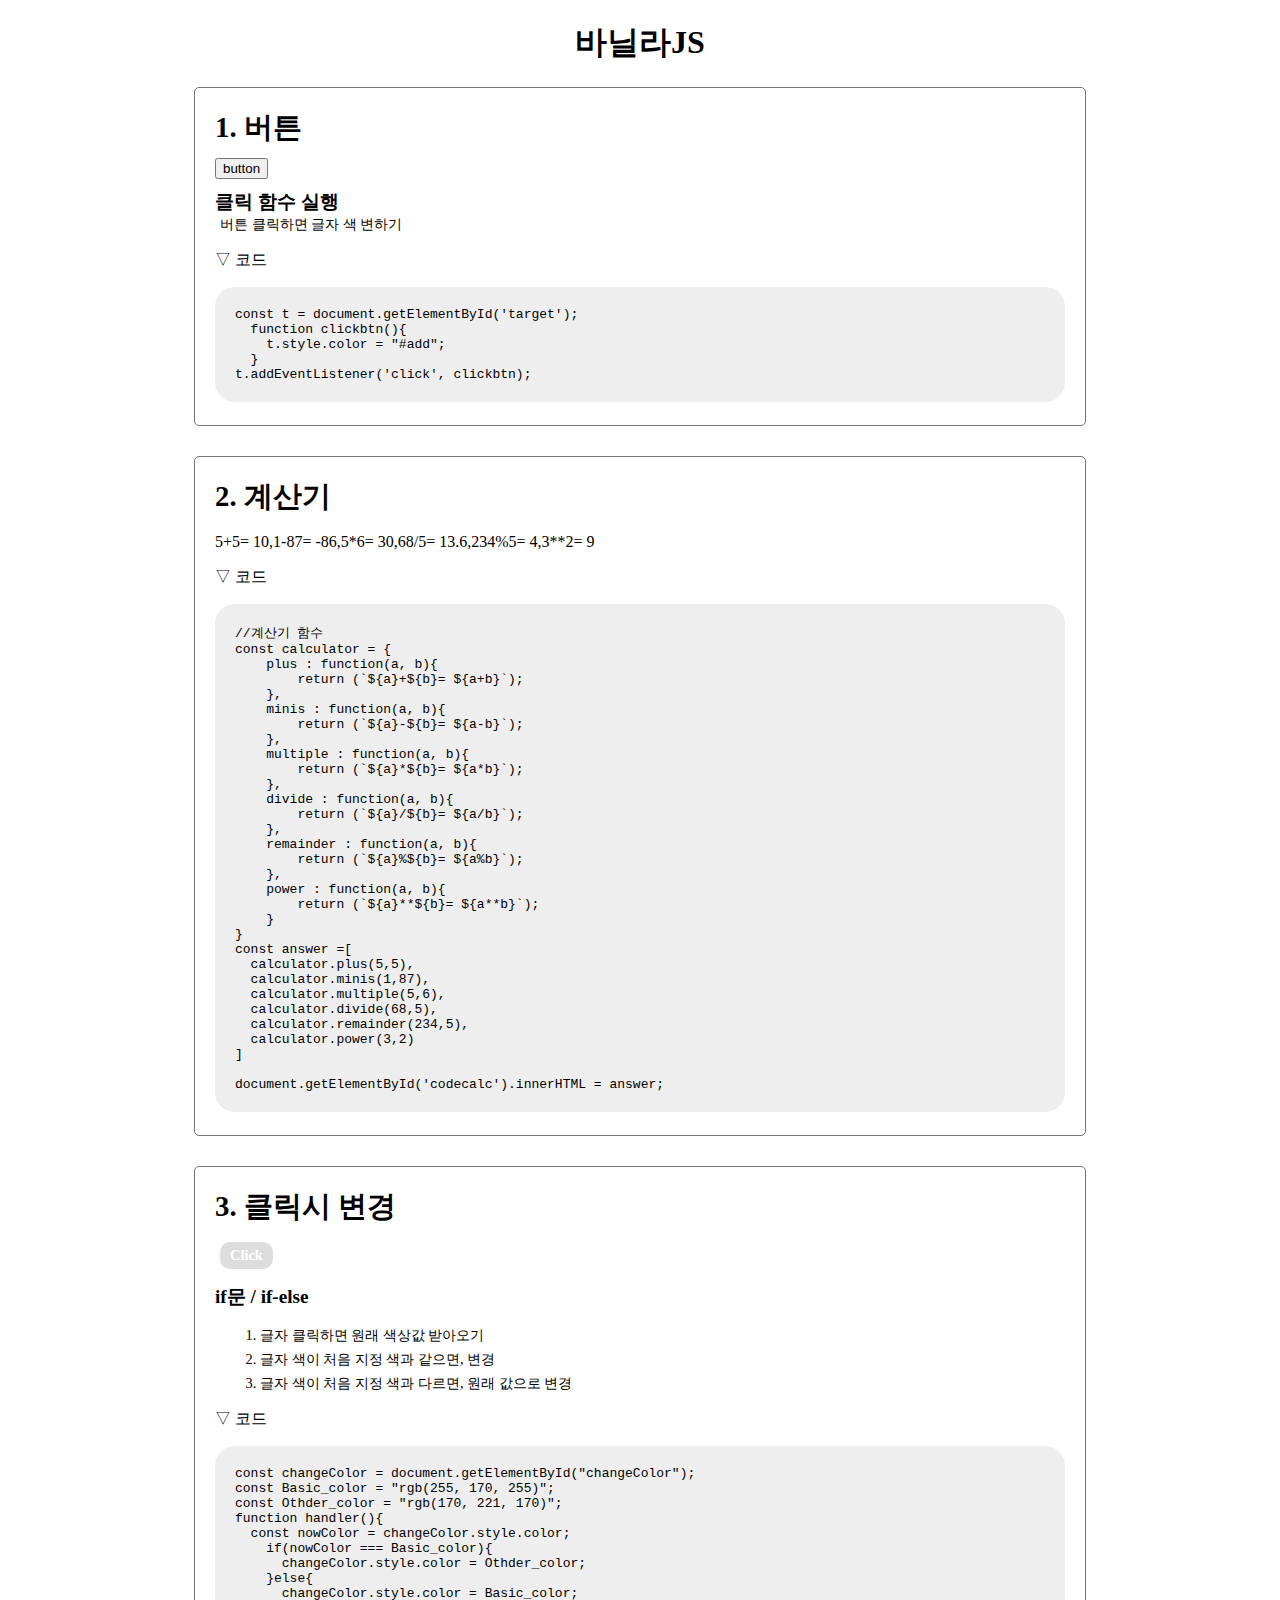
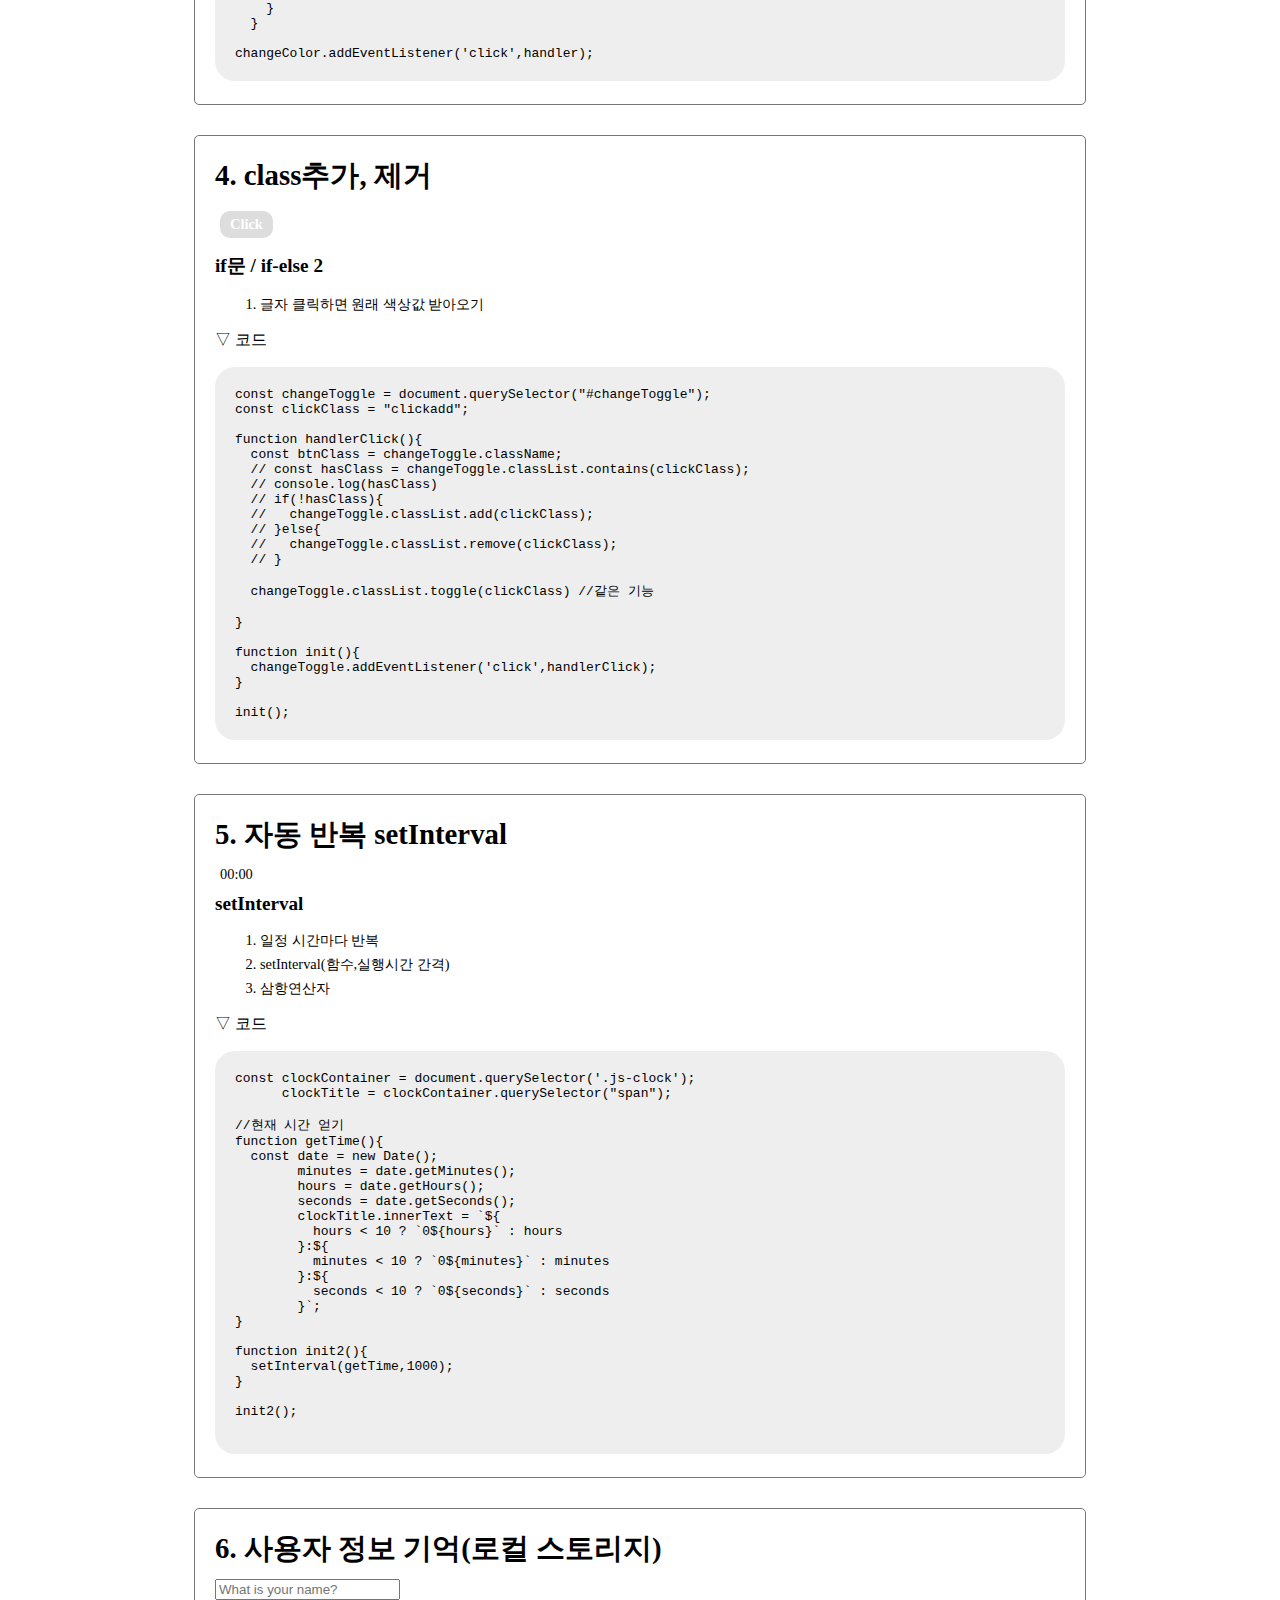
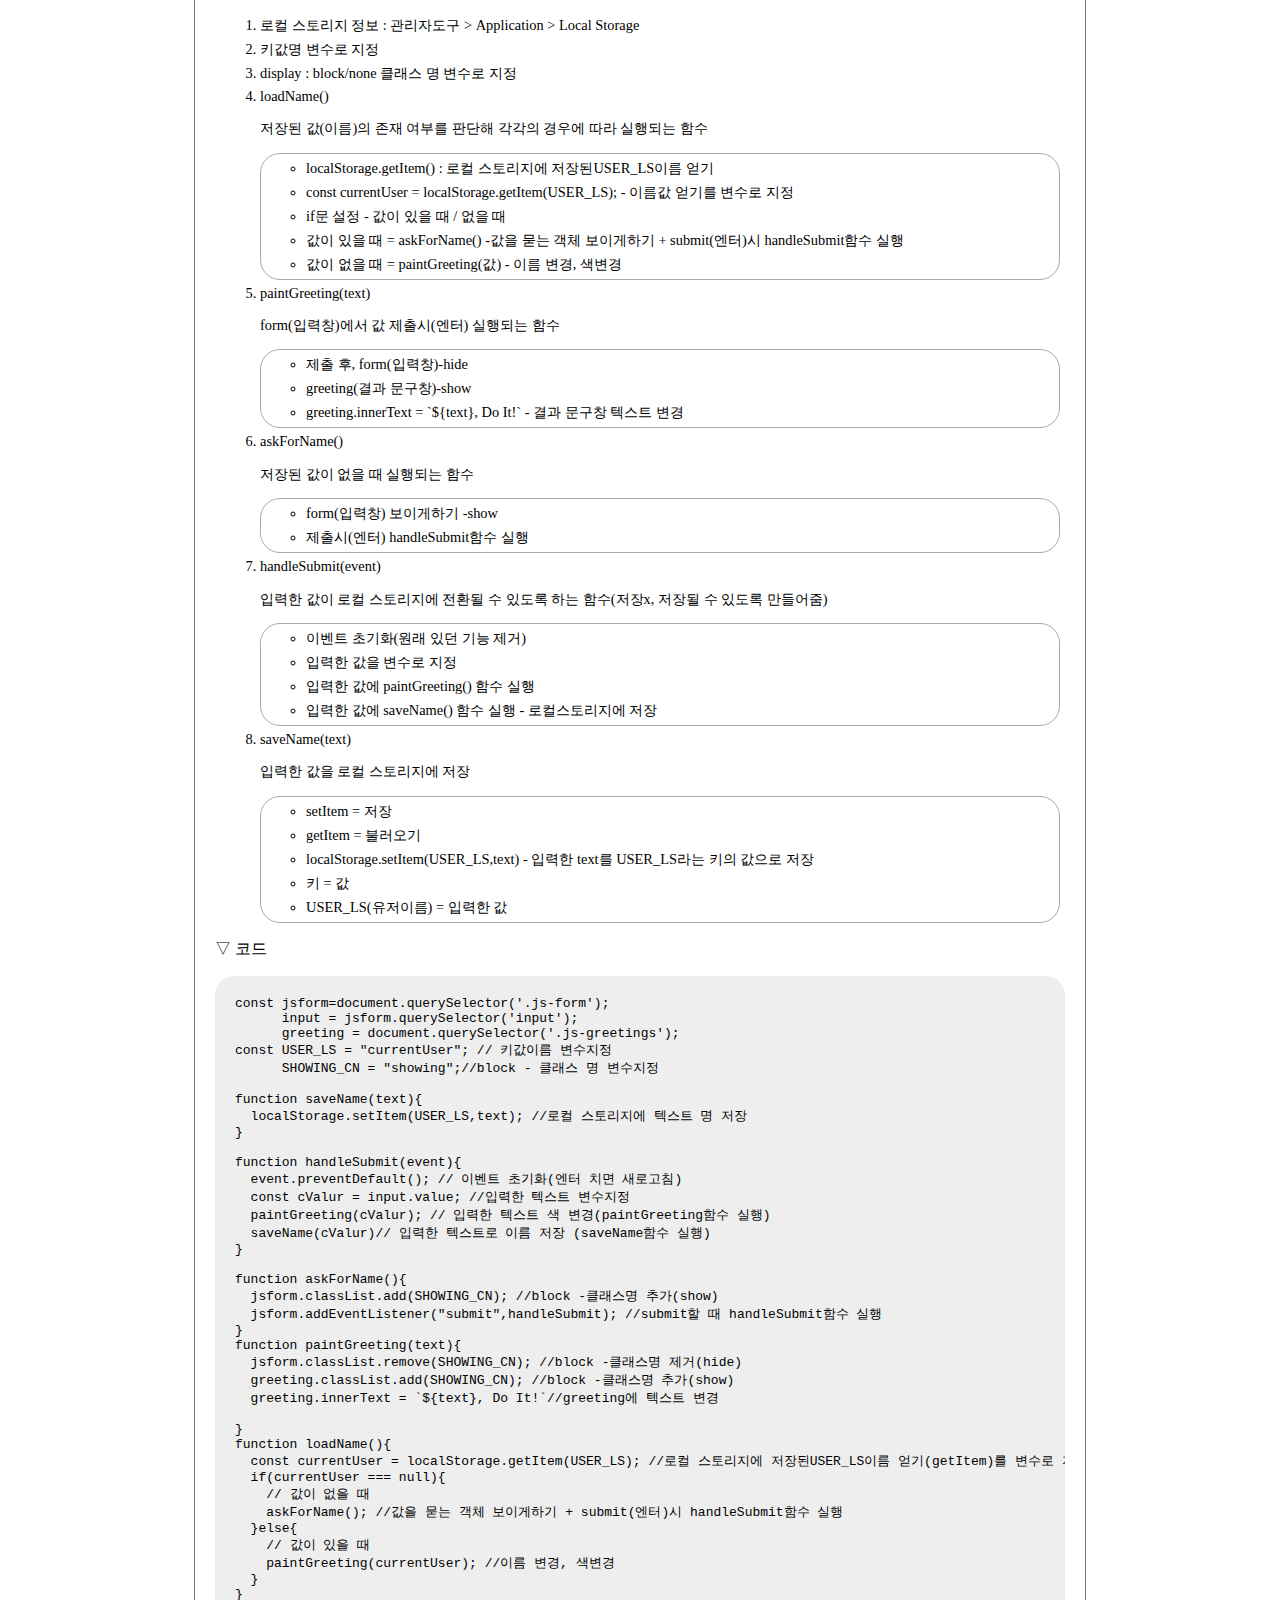
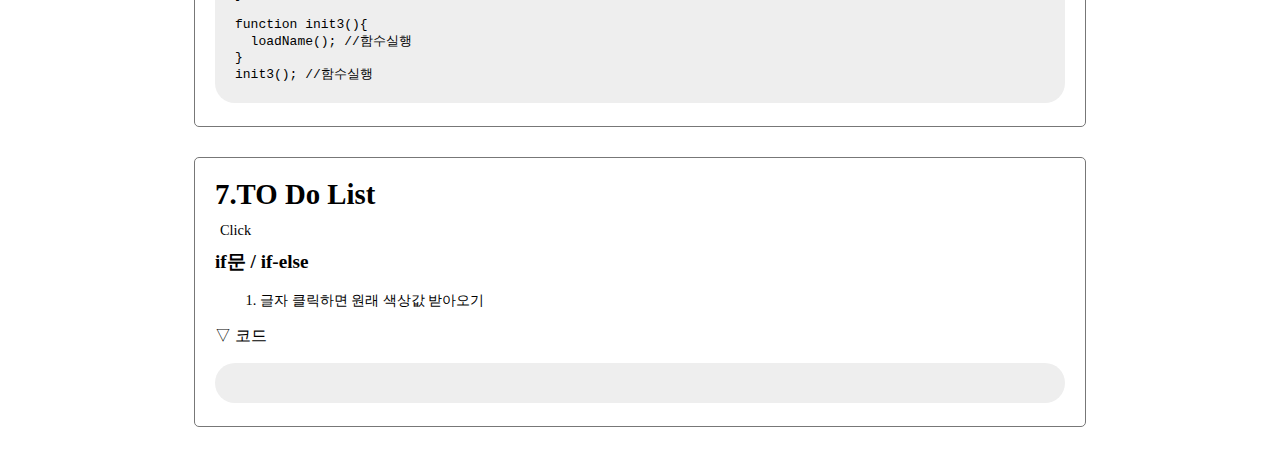
==== commit eb371399: "edit" ====
--- a/Theory/nomad_theory.html
+++ b/Theory/nomad_theory.html
@@ -223,7 +223,6 @@
       <ul style="border:1px solid #aaa; border-radius: 20px;">
          <li>form(입력창) 보이게하기 -show</li>
          <li>제출시(엔터) handleSubmit함수 실행</li>
-         <li></li>
        </ul>
     </li>
     <li>handleSubmit(event)
@@ -307,6 +306,8 @@
 </pre>
   </div>
 </div>
+
+<!-- ====================================================================================  -->
 <script>
 // 1. 버튼 함수
 const t = document.getElementById('target');
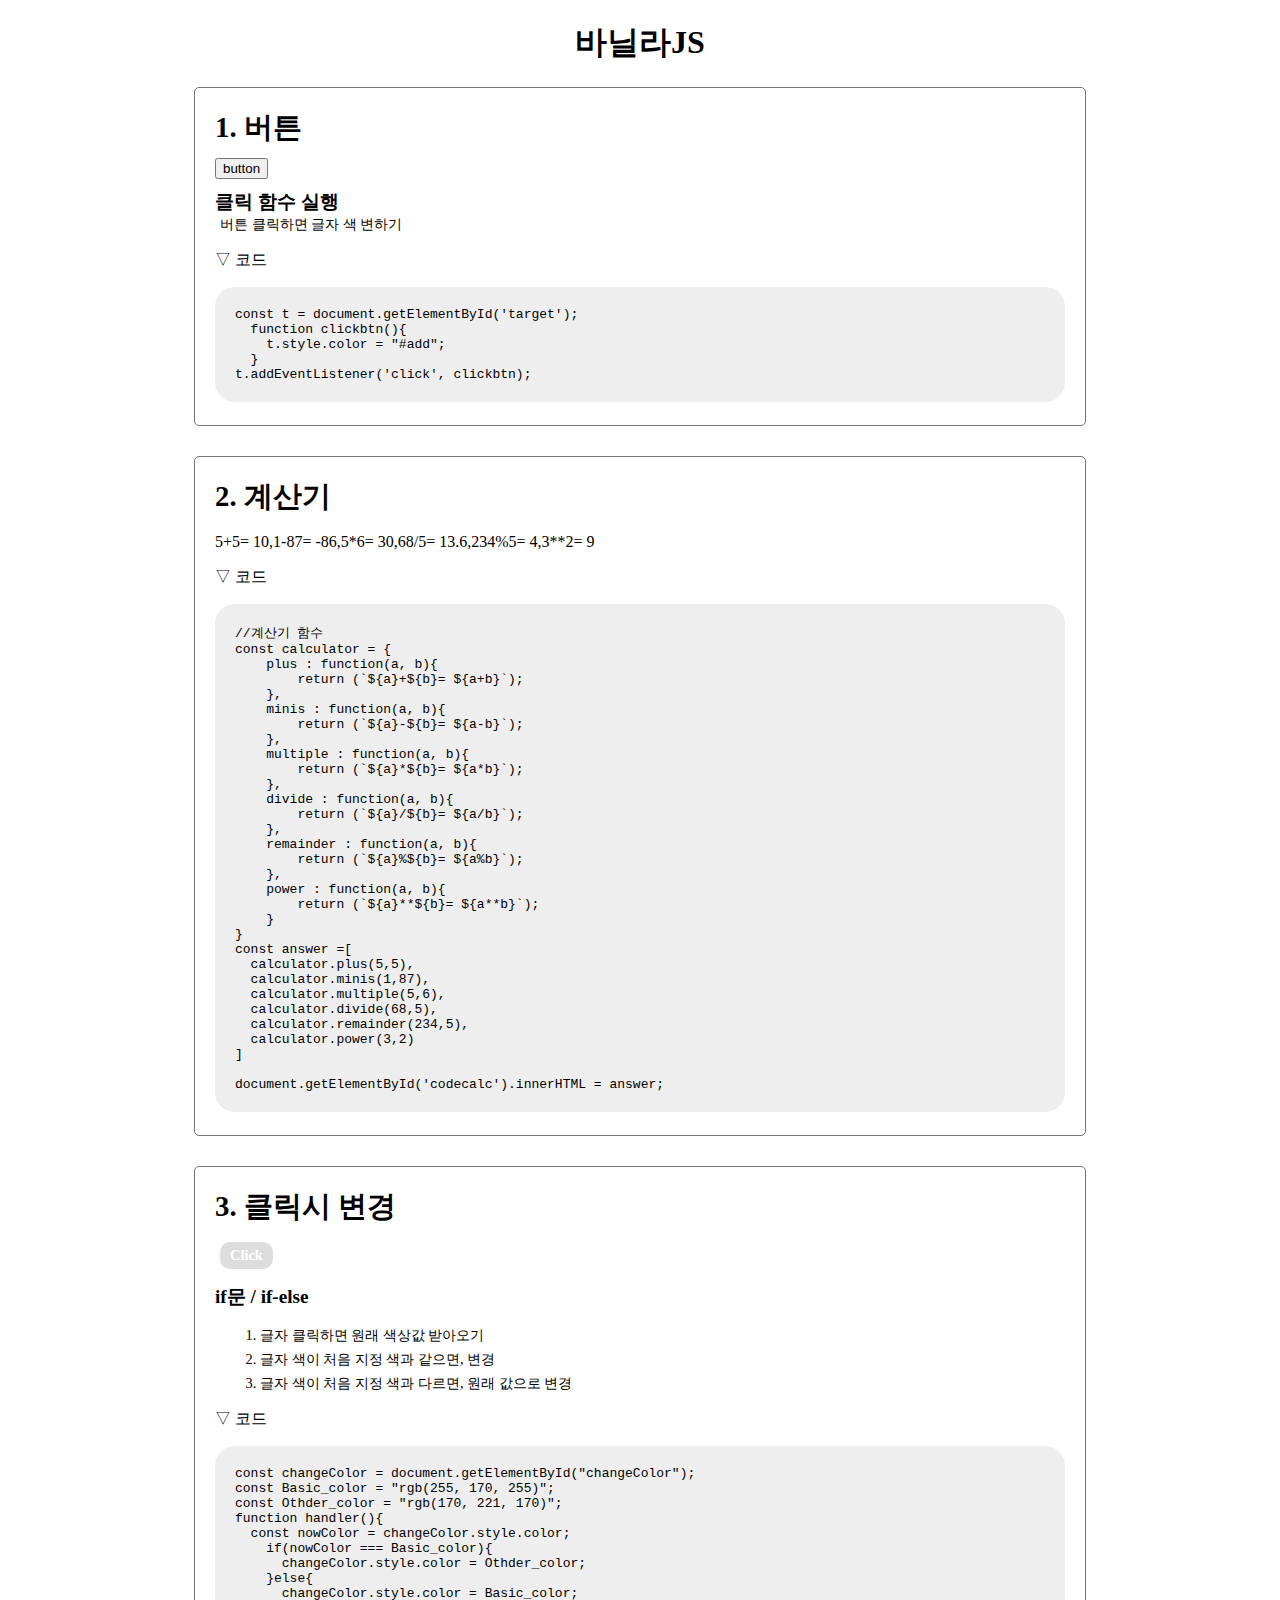
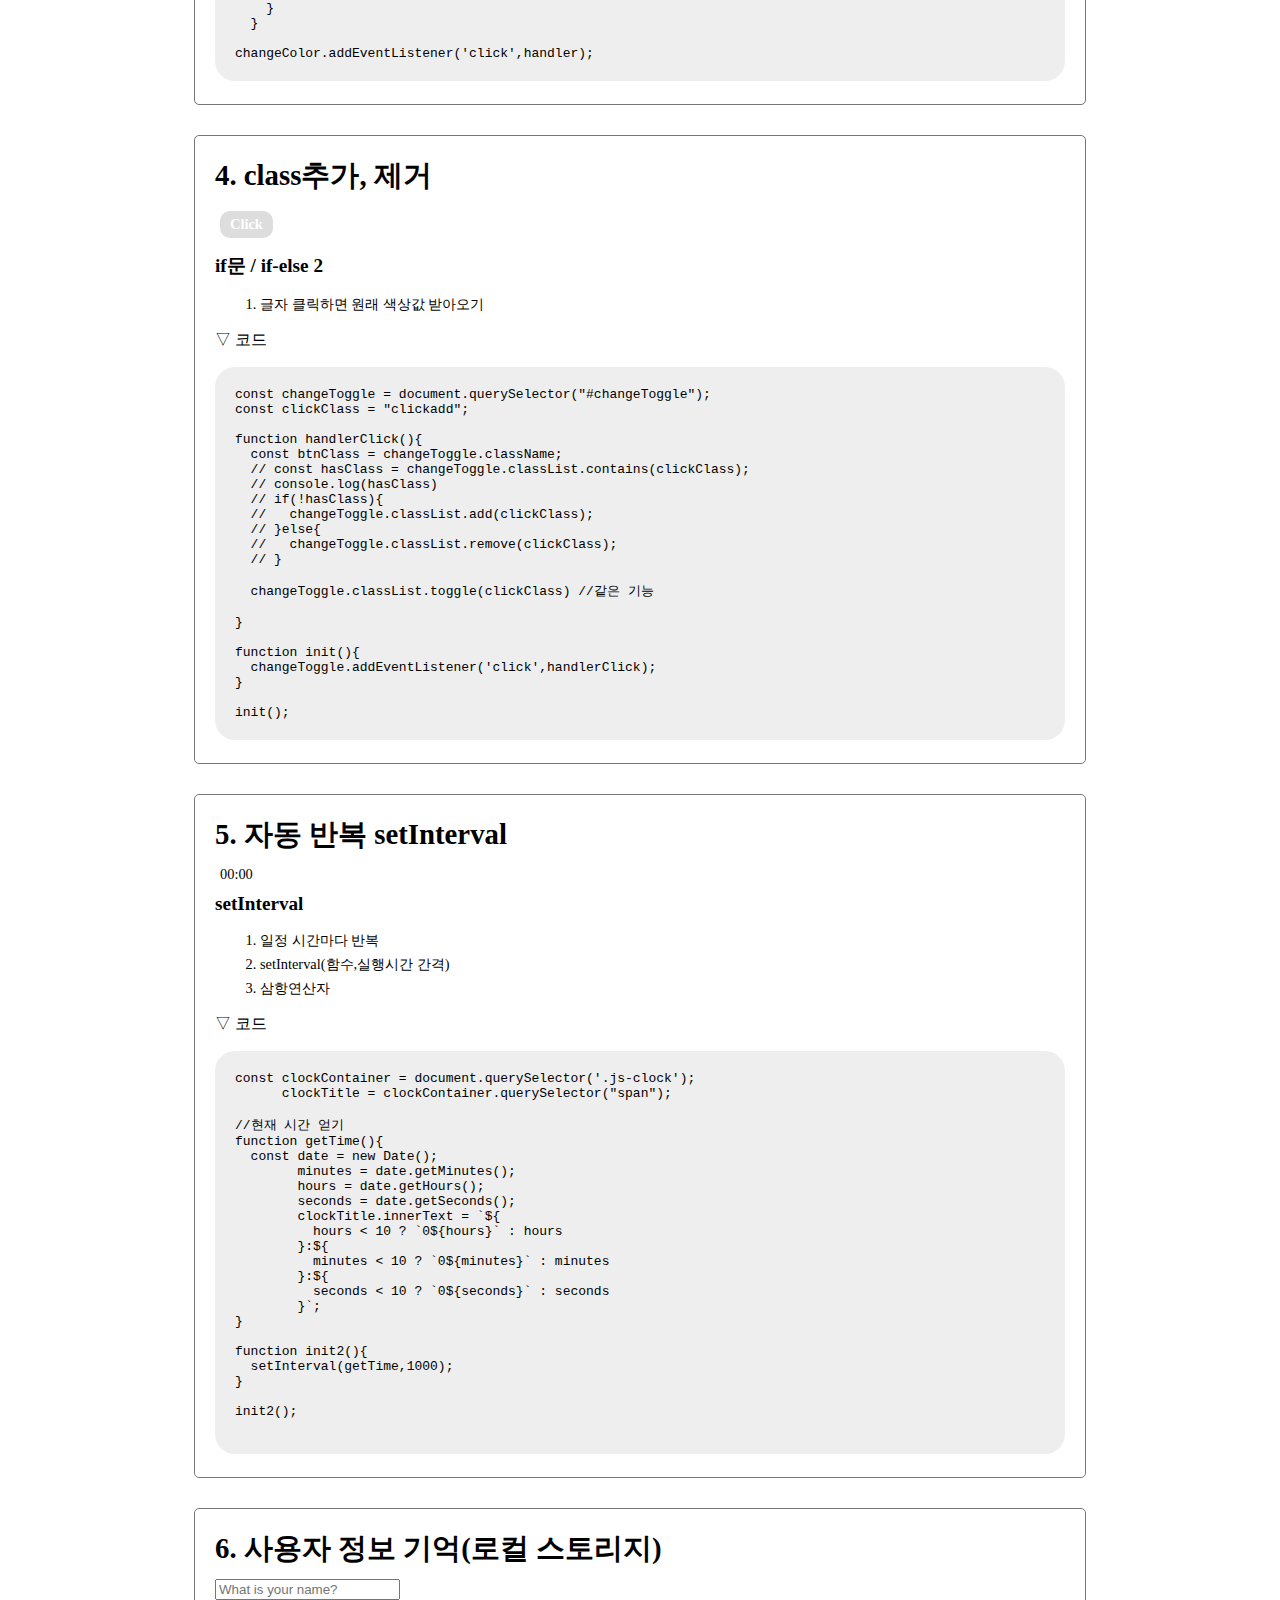
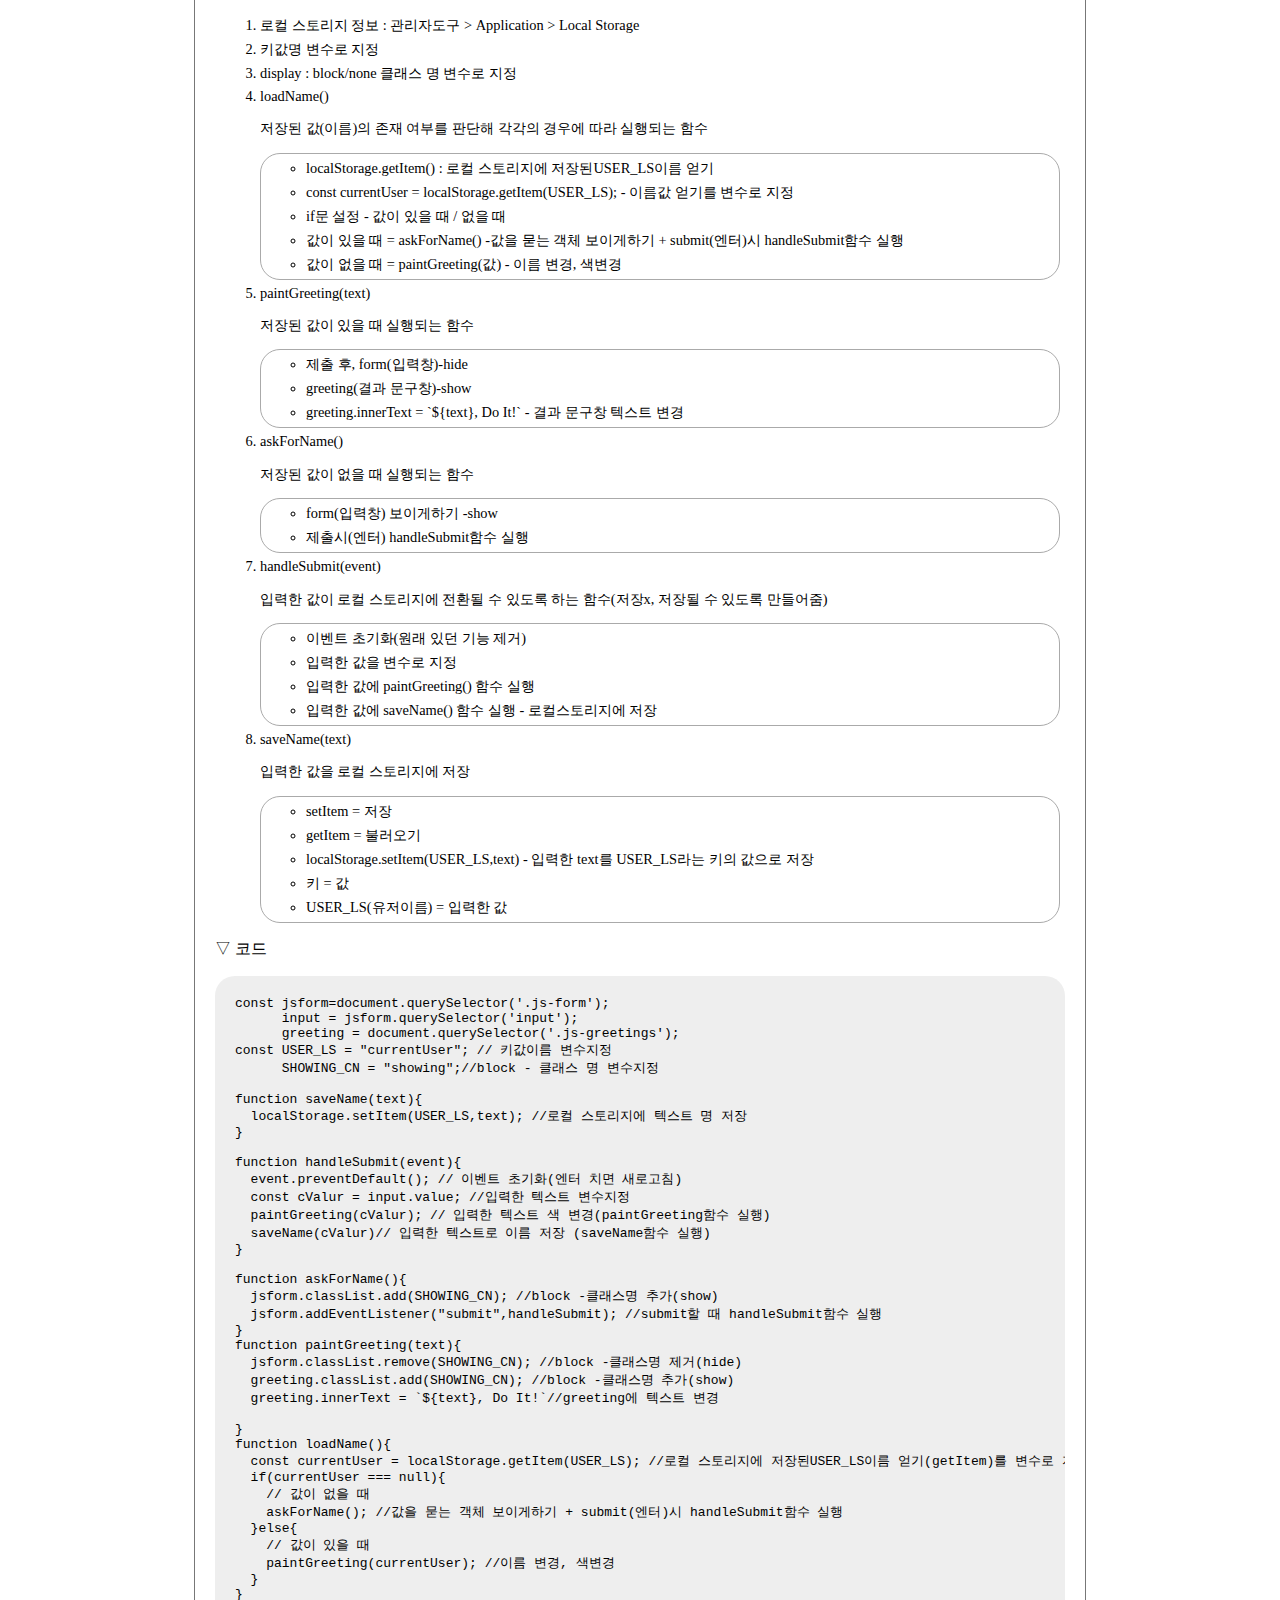
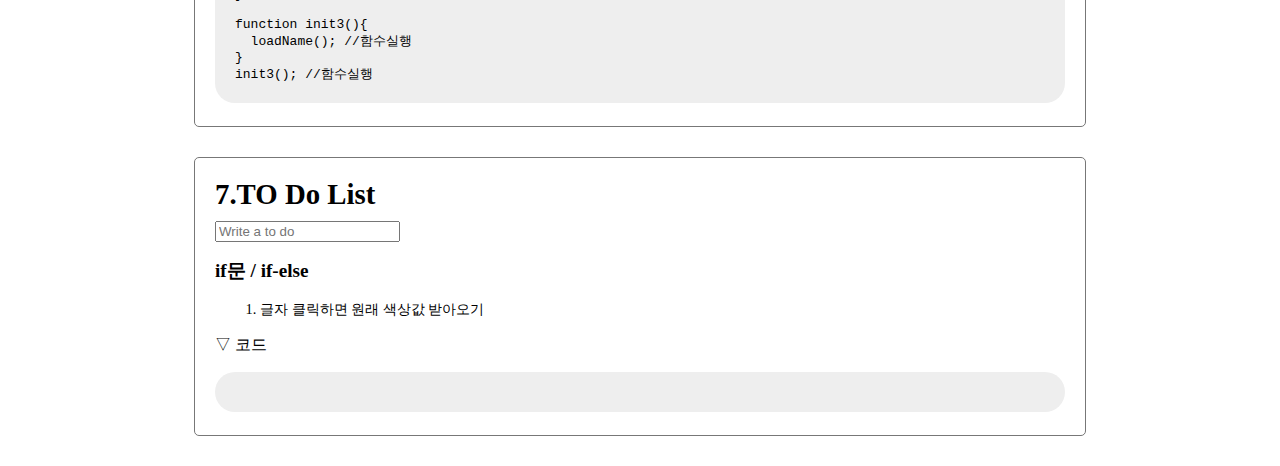
==== commit 469d569f: "todolist" ====
--- a/Theory/nomad_theory.html
+++ b/Theory/nomad_theory.html
@@ -38,21 +38,7 @@
 </div>
 <div class="box">
   <h2>2. 계산기</h2>
-  <!-- <div style="max-width:117px; padding:0 15px; border:1px solid #aaa; border-radius: 10px; box-sizing: border-box;">
-    <p>
-      <input type="button" value="1" class="calbtn calcul1">
-      <input type="button" value="2" class="calbtn calcul2">
-      <input type="button" value="3" class="calbtn calcul3"><br/>
-      <input type="button" value="4" class="calbtn calcul4">
-      <input type="button" value="5" class="calbtn calcul5">
-      <input type="button" value="6" class="calbtn calcul6"><br/>
-      <input type="button" value="7" class="calbtn calcul7">
-      <input type="button" value="8" class="calbtn calcul8">
-      <input type="button" value="9" class="calbtn calcul9"><br/>
-      <input type="button" value="0" class="calbtn calcul0"><br/>
-      <input type="text" class="caltext" style="width:74px;">
-    </p>
-  </div> -->
+
   <p id="codecalc">test</p>
   <p class="slideToggle">▽ 코드</p>
   <div class="hideSlide">
@@ -195,7 +181,7 @@
     <form class="js-form form">
       <input type="text" placeholder="What is your name?">
     </form>
-    <h4 class="js-greetings greetings">t</h4>
+    <h4 class="js-greetings greetings"></h4>
   <ol>
     <li>로컬 스토리지 정보 : 관리자도구 > Application > Local Storage</li>
     <li>키값명 변수로 지정</li>
@@ -211,7 +197,7 @@
       </ul>
     </li>
     <li> paintGreeting(text)
-      <p>form(입력창)에서 값 제출시(엔터) 실행되는 함수</p>
+      <p>저장된 값이 있을 때 실행되는 함수</p>
       <ul style="border:1px solid #aaa; border-radius: 20px;">
         <li>제출 후, form(입력창)-hide</li>
         <li>greeting(결과 문구창)-show</li>
@@ -293,9 +279,13 @@
 </pre>
   </div>
 </div>
+
 <div class="box">
   <h2>7.TO Do List</h2>
-  <span>Click</span>
+  <form class="todoform">
+    <input type="text" placeholder="Write a to do">
+  </form>
+  <ul class="js-todoList"></ul>
   <p class="note">if문 / if-else</p>
   <ol>
     <li>글자 클릭하면 원래 색상값 받아오기</li>
@@ -309,6 +299,65 @@
 
 <!-- ====================================================================================  -->
 <script>
+// 7.to-do list
+const tdForm = document.querySelector('.todoform'),
+      tdInput = tdForm.querySelector('input'),
+      tdList = document.querySelector('.js-todoList');
+
+const TODOS_LS = 'toDos';
+
+const toDos = [];
+
+function saveTodos(){
+  localStorage.setItem(TODOS_LS,JSON.stringify(toDos));
+}
+
+function paintToDo(text){
+  const li = document.createElement('li');
+  const delbtn = document.createElement('button');
+  const span = document.createElement('span');
+  const newId = toDos.length + 1
+  delbtn.innerText = '❌'
+  span.innerText = text;
+  li.appendChild(span);
+  li.appendChild(delbtn);
+  li.id = newId;
+  tdList.appendChild(li);
+  const todoObj = {
+    text : text,
+    id : newId
+  };
+  toDos.push(todoObj)
+  saveTodos();
+}
+
+function handleSubmit2(event){
+  event.preventDefault();
+  const currentValue = tdInput.value;
+  paintToDo(currentValue)
+  tdInput.value  = ''
+}
+
+function loadToDos(){
+  const loadedToDos = localStorage.getItem(TODOS_LS);
+  if(loadedToDos !== null){
+    const parTODOS = JSON.parse(loadedToDos);
+    parTODOS.forEach(function(toDo){
+      paintToDo(toDo.text);
+    })
+  }
+}
+
+function init4(){
+  loadToDos();
+  tdForm.addEventListener("submit",handleSubmit2)
+}
+init4(); 
+
+
+
+
+
 // 1. 버튼 함수
 const t = document.getElementById('target');
   function clickbtn(){
@@ -396,7 +445,7 @@
 init();
 
 // 5. 시계
-const clockContainer = document.querySelector('.js-clock');
+const clockContainer = document.querySelector('.js-clock'),
       clockTitle = clockContainer.querySelector("span");
       //현재 시간 얻기
 function getTime(){
